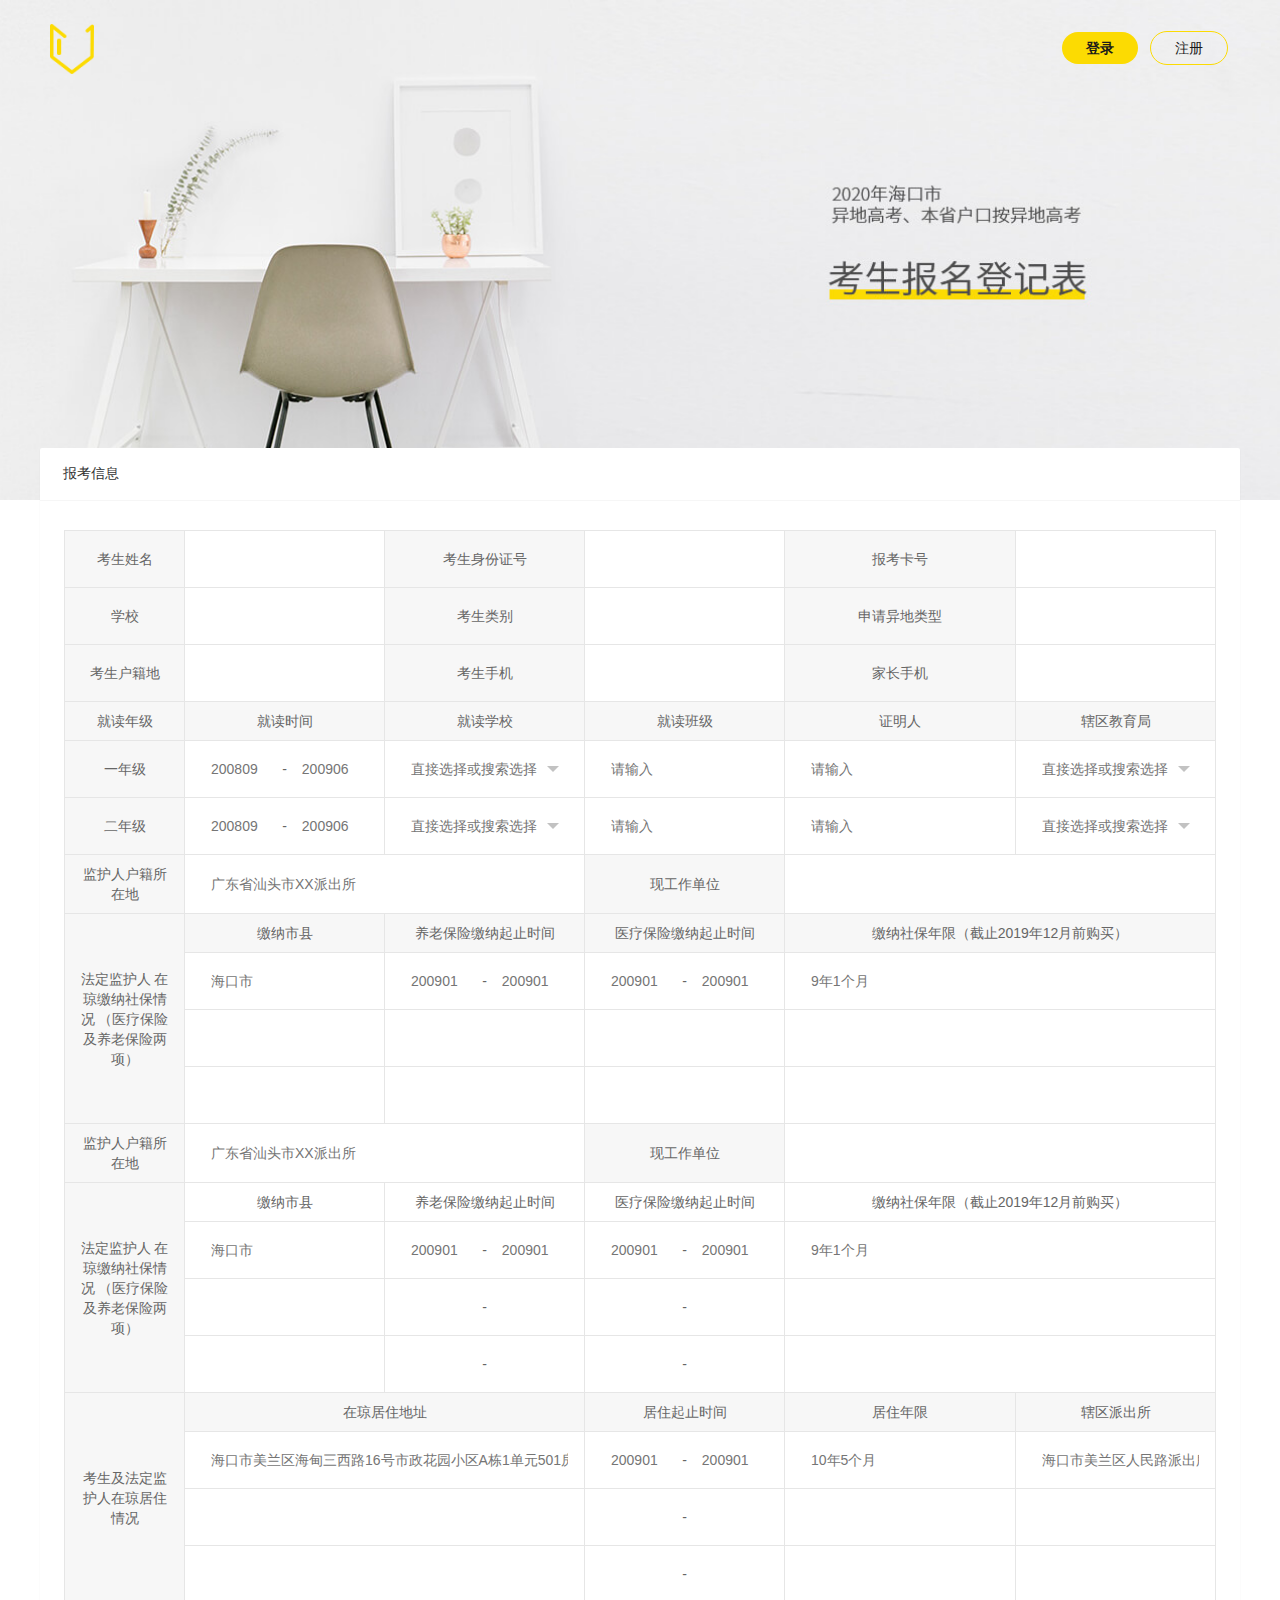
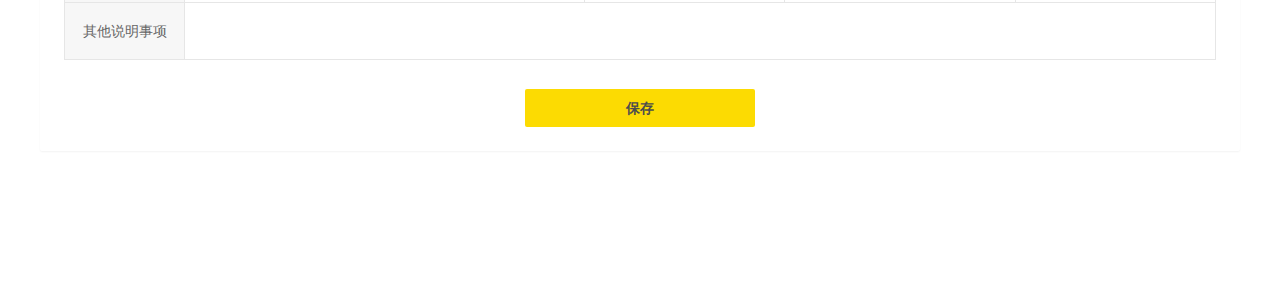
==== page/index.html @ 73740085 "'第一次提交'" ====
<!DOCTYPE html>
<html>
<head>
    <meta charset="utf-8">
    <meta content="width=device-width, initial-scale=1, maximum-scale=1" name="viewport">
    <title>海口报考</title>
    <link href="../css/layui.css" rel="stylesheet">
    <link href="../css/index.css" rel="stylesheet">
    <style>
        .layui-table-body, .layui-table-box, .layui-table-cell {
            overflow: visible;
        }
    </style>
</head>
<body>
<header>
    <div class="header-nav">
        <div class="img-contain">
            <img alt="" src="../images/logo.png">
        </div>
        <div class="sign">
            <div class="sign-in">
                <a href="#">登录</a>
            </div>
            <div class="sign-up">
                <a href="#">注册</a>
            </div>
        </div>
    </div>
</header>
<main>
    <div class="layui-card">
        <div class="layui-card-header">报考信息</div>
        <div class="layui-card-body">
            <form class="layui-form my" lay-filter="myform"> <!-- 提示：如果你不想用form，你可以换成div等任何一个普通元素 -->
                <!--<div class="layui-form-item">
                    <label class="layui-form-label">报考卡号</label>
                    <div class="layui-input-block">
                        <input autocomplete="off" class="layui-input" name="" placeholder="请输入" type="text">
                    </div>
                </div>
                <div class="layui-form-item">
                    <label class="layui-form-label">学校</label>
                    <div class="layui-input-block">
                        <input autocomplete="off" class="layui-input" name="" placeholder="请输入" type="text">
                    </div>
                </div>
                <div class="layui-form-item">
                    <label class="layui-form-label">考生类别</label>
                    <div class="layui-input-block">
                        <input autocomplete="off" class="layui-input" name="" placeholder="请输入" type="text">
                    </div>
                </div>
                <div class="layui-form-item">
                    <label class="layui-form-label">申请异地类型</label>
                    <div class="layui-input-block">
                        <input autocomplete="off" class="layui-input" name="" placeholder="请输入" type="text">
                    </div>
                </div>-->


                <table class="layui-table mytable">
                    <colgroup>
                        <col width="120">
                        <col width="200">
                        <col width="200">
                        <col width="200">
                        <col>
                        <col width="200">
                    </colgroup>

                    <tr>
                        <th>考生姓名</th>
                        <td><input class="layui-input layui-input-inline" type="text"></td>
                        <th>考生身份证号</th>
                        <td><input class="layui-input layui-input-inline" type="text"></td>
                        <th>报考卡号</th>
                        <td><input class="layui-input layui-input-inline" type="text"></td>
                    </tr>
                    <tr>
                        <th>学校</th>
                        <td><input class="layui-input layui-input-inline" type="text"></td>
                        <th>考生类别</th>
                        <td><input class="layui-input layui-input-inline" type="text"></td>
                        <th>申请异地类型</th>
                        <td><input class="layui-input layui-input-inline" type="text"></td>
                    </tr>
                    <tr>
                        <th>考生户籍地</th>
                        <td><input class="layui-input layui-input-inline" type="text"></td>
                        <th>考生手机</th>
                        <td><input class="layui-input layui-input-inline" type="text"></td>
                        <th>家长手机</th>
                        <td><input class="layui-input layui-input-inline" type="text"></td>
                    </tr>
                    <!--表-->
                    <tr class="table-header">
                        <th>就读年级</th>
                        <th>就读时间</th>
                        <th>就读学校</th>
                        <th>就读班级</th>
                        <th>证明人</th>
                        <th>辖区教育局</th>
                    </tr>
                    <tr>
                        <th>一年级</th>
                        <td>
                            <div class="datecontain">
                                <input class="layui-input layui-input-inline" lay-verify="" placeholder="200809" type="text">
                                <span>-</span>
                                <input class="layui-input layui-input-inline" lay-verify="" placeholder="200906" type="text">
                            </div>
                        </td>
                        <td>
                            <select lay-search="" lay-verify=" " name="modules">
                                <option selected="" value="">直接选择或搜索选择</option>
                                <option value="0">海口市滨海九小</option>
                                <option value="1">海口市龙华小学</option>
                                <option value="2">游戏</option>
                                <option value="3">音乐</option>
                                <option value="4">旅行</option>
                            </select>
                        </td>
                        <td>
                            <input autocomplete="" class="layui-input" lay-verify="0" name="" placeholder="请输入" type="text">
                        </td>
                        <td>
                            <input autocomplete="" class="layui-input" lay-verify=" " name="" placeholder="请输入" type="text">
                        </td>
                        <td>
                            <select lay-search="" lay-verify=" " name="modules">
                                <option selected="" value="">直接选择或搜索选择</option>
                                <option value="0">海南省教育厅</option>
                                <option value="1">海口市教育局</option>
                                <option value="2">美兰区教育局</option>
                                <option value="3">龙华区教育局</option>
                                <option value="4">琼山区教育局</option>
                                <option value="5">秀英区教育局</option>
                                <option value="6">其他</option>
                            </select>
                        </td>
                    </tr>
                    <tr>
                        <th>二年级</th>
                        <td>
                            <div class="datecontain">
                                <input class="layui-input layui-input-inline" lay-verify=" " placeholder="200809"
                                       type="text">
                                <span>-</span>
                                <input class="layui-input layui-input-inline" lay-verify=" " placeholder="200906"
                                       type="text">
                            </div>
                        </td>
                        <td>
                            <select lay-search="" lay-verify=" " name="modules">
                                <option selected="" value="">直接选择或搜索选择</option>
                                <option value="0">海口市滨海九小</option>
                                <option value="1">海口市龙华小学</option>
                                <option value="2">游戏</option>
                                <option value="3">音乐</option>
                                <option value="4">旅行</option>
                            </select>
                        </td>
                        <td>
                            <input autocomplete="" class="layui-input" lay-verify=" " name="" placeholder="请输入"
                                   type="text">
                        </td>
                        <td>
                            <input autocomplete="" class="layui-input" lay-verify=" " name="" placeholder="请输入"
                                   type="text">
                        </td>
                        <td>
                            <select lay-search="" lay-verify=" " name="modules">
                                <option selected="" value="">直接选择或搜索选择</option>
                                <option value="0">海南省教育厅</option>
                                <option value="1">海口市教育局</option>
                                <option value="2">美兰区教育局</option>
                                <option value="3">龙华区教育局</option>
                                <option value="4">琼山区教育局</option>
                                <option value="5">秀英区教育局</option>
                                <option value="6">其他</option>
                            </select>
                        </td>
                    </tr>
                    <!--法定监护人户籍所在地-->
                    <tr>
                        <th>监护人户籍所在地</th>
                        <td colspan="2"><input class="layui-input layui-input-inline" placeholder="广东省汕头市XX派出所"
                                               type="text"></td>
                        <th>现工作单位</th>
                        <td colspan="2"><input class="layui-input layui-input-inline" type="text"></td>
                    </tr>
                    <tr>
                        <th rowspan="4">法定监护人
                            在琼缴纳社保情况
                            （医疗保险及养老保险两项）
                        </th>
                        <th>缴纳市县</th>
                        <th colspan="1.5">养老保险缴纳起止时间</th>
                        <th colspan="1.5">医疗保险缴纳起止时间</th>
                        <th colspan="2">缴纳社保年限（截止2019年12月前购买）</th>
                    </tr>
                    <tr>
                        <td colspan=""><input class="layui-input layui-input-inline" placeholder="海口市" type="text"></td>
                        <td colspan="">
                            <div class="datecontain">
                                <input class="layui-input layui-input-inline" lay-verify="myDate" placeholder="200901"
                                       required type="text">
                                <span>-</span>
                                <input class="layui-input layui-input-inline" lay-verify="myDate" placeholder="200901"
                                       required type="text">
                            </div>
                        </td>
                        <td colspan="">
                            <div class="datecontain">
                                <input class="layui-input layui-input-inline" lay-verify="" placeholder="200901"
                                       type="text">
                                <span>-</span>
                                <input class="layui-input layui-input-inline" lay-verify="" placeholder="200901"
                                       type="text">
                            </div>
                        </td>
                        <td colspan="2"><input class="layui-input layui-input-inline" placeholder="9年1个月" type="text">
                        </td>
                    </tr>
                    <tr>
                        <td colspan=""><input class="layui-input layui-input-inline" type="text"></td>
                        <td colspan=""><input class="layui-input layui-input-inline" type="text"></td>
                        <td colspan=""><input class="layui-input layui-input-inline" type="text"></td>
                        <td colspan="2"><input class="layui-input layui-input-inline" type="text"></td>
                    </tr>
                    <tr>
                        <td colspan=""><input class="layui-input layui-input-inline" type="text"></td>
                        <td colspan=""><input class="layui-input layui-input-inline" type="text"></td>
                        <td colspan=""><input class="layui-input layui-input-inline" type="text"></td>
                        <td colspan="2"><input class="layui-input layui-input-inline" type="text"></td>
                    </tr>
                    <!--监护人户籍所在地-->
                    <tr>
                        <th>监护人户籍所在地</th>
                        <td colspan="2"><input class="layui-input layui-input-inline" placeholder="广东省汕头市XX派出所"
                                               type="text"></td>
                        <th>现工作单位</th>
                        <td colspan="2"><input class="layui-input layui-input-inline" type="text"></td>
                    </tr>
                    <tr>
                        <th rowspan="4">法定监护人
                            在琼缴纳社保情况
                            （医疗保险及养老保险两项）
                        </th>
                        <td>缴纳市县</td>
                        <td colspan="1.5">养老保险缴纳起止时间</td>
                        <td colspan="1.5">医疗保险缴纳起止时间</td>
                        <td colspan="2">缴纳社保年限（截止2019年12月前购买）</td>
                    </tr>
                    <tr>
                        <td colspan=""><input class="layui-input layui-input-inline" placeholder="海口市" type="text"></td>
                        <td colspan="">
                            <div class="datecontain">
                                <input class="layui-input layui-input-inline" lay-verify="myDate" placeholder="200901"
                                       required type="text">
                                <span>-</span>
                                <input class="layui-input layui-input-inline" lay-verify="myDate" placeholder="200901"
                                       required type="text">
                            </div>
                        </td>
                        <td colspan="">
                            <div class="datecontain">
                                <input class="layui-input layui-input-inline" lay-verify="myDate" placeholder="200901"
                                       required type="text">
                                <span>-</span>
                                <input class="layui-input layui-input-inline" lay-verify="myDate" placeholder="200901"
                                       required type="text">
                            </div>
                        </td>
                        <td colspan="2"><input class="layui-input layui-input-inline" placeholder="9年1个月" type="text">
                        </td>
                    </tr>
                    <tr>
                        <td colspan=""><input class="layui-input layui-input-inline" placeholder="" type="text"></td>
                        <td colspan="">
                            <div class="datecontain">
                                <input class="layui-input layui-input-inline" lay-verify="myDate" placeholder=""
                                       required type="text">
                                <span>-</span>
                                <input class="layui-input layui-input-inline" lay-verify="myDate" placeholder=""
                                       required type="text">
                            </div>
                        </td>
                        <td colspan="">
                            <div class="datecontain">
                                <input class="layui-input layui-input-inline" lay-verify="myDate" placeholder=""
                                       required type="text">
                                <span>-</span>
                                <input class="layui-input layui-input-inline" lay-verify="myDate" placeholder=""
                                       required type="text">
                            </div>
                        </td>
                        <td colspan="2"><input class="layui-input layui-input-inline" placeholder="" type="text">
                        </td>
                    </tr>
                    <tr>
                        <td colspan=""><input class="layui-input layui-input-inline" placeholder="" type="text"></td>
                        <td colspan="">
                            <div class="datecontain">
                                <input class="layui-input layui-input-inline" lay-verify="myDate" placeholder=""
                                       required type="text">
                                <span>-</span>
                                <input class="layui-input layui-input-inline" lay-verify="myDate" placeholder=""
                                       required type="text">
                            </div>
                        </td>
                        <td colspan="">
                            <div class="datecontain">
                                <input class="layui-input layui-input-inline" lay-verify="myDate" placeholder=""
                                       required type="text">
                                <span>-</span>
                                <input class="layui-input layui-input-inline" lay-verify="myDate" placeholder=""
                                       required type="text">
                            </div>
                        </td>
                        <td colspan="2"><input class="layui-input layui-input-inline" placeholder="" type="text">
                        </td>
                    </tr>
                    <!--考生及法定监护人在琼居住情况-->
                    <tr>
                        <th rowspan="4">考生及法定监护人在琼居住情况</th>
                        <th colspan="2">在琼居住地址</th>
                        <th colspan="1.5">居住起止时间</th>
                        <th colspan="1.5">居住年限</th>

                        <th colspan="">辖区派出所</th>
                    </tr>
                    <tr>
                        <td colspan="2"><input class="layui-input layui-input-inline"
                                               placeholder="海口市美兰区海甸三西路16号市政花园小区A栋1单元501房"
                                               type="text"></td>
                        <td colspan="">
                            <div class="datecontain">
                                <input class="layui-input layui-input-inline" lay-verify="myDate" placeholder="200901"
                                       required type="text">
                                <span>-</span>
                                <input class="layui-input layui-input-inline" lay-verify="myDate" placeholder="200901"
                                       required type="text">
                            </div>
                        </td>
                        <td><input class="layui-input layui-input-inline" placeholder="10年5个月" type="text"></td>
                        <td><input class="layui-input layui-input-inline" placeholder="海口市美兰区人民路
派出所" type="text"></td>
                    </tr>
                    <tr>
                        <td colspan="2"><input class="layui-input layui-input-inline"
                                               placeholder=""
                                               type="text"></td>
                        <td colspan="">
                            <div class="datecontain">
                                <input class="layui-input layui-input-inline" lay-verify="myDate" placeholder=""
                                       required type="text">
                                <span>-</span>
                                <input class="layui-input layui-input-inline" lay-verify="myDate" placeholder=""
                                       required type="text">
                            </div>
                        </td>
                        <td><input class="layui-input layui-input-inline" placeholder="" type="text"></td>

                        <td><input class="layui-input layui-input-inline" placeholder="" type="text"></td>
                    </tr>
                    <tr>
                        <td colspan="2"><input class="layui-input layui-input-inline"
                                               placeholder=""
                                               type="text"></td>
                        <td colspan="">
                            <div class="datecontain">
                                <input class="layui-input layui-input-inline" lay-verify="myDate" placeholder=""
                                       required type="text">
                                <span>-</span>
                                <input class="layui-input layui-input-inline" lay-verify="myDate" placeholder=""
                                       required type="text">
                            </div>
                        </td>
                        <td><input class="layui-input layui-input-inline" placeholder="" type="text"></td>

                        <td><input class="layui-input layui-input-inline" placeholder="" type="text"></td>
                    </tr>
                    <tr>
                        <th colspan="1">其他说明事项</th>
                        <td colspan="5"><input class="layui-input layui-input-inline" type="text"></td>
                    </tr>
                </table>
                <div class="submit">
                    <button class="layui-btn" lay-filter="*" lay-submit>保存</button>
                </div>
            </form>
        </div>
    </div>
</main>
<script src="../layui.all.js"></script>

<script>
    //JavaScript代码区域
    layui.use(['form', 'jquery', 'laydate', 'layedit', 'table'], function () {
        var element = layui.element;
        var form = layui.form;
        var table = layui.table;
        var laydate = layui.laydate;
        var layedit = layui.layedit;
        var layer = layui.layer;
        var editIndex = layedit.build('LAY_demo_editor');
        var $ = layui.$;

        form.verify({
            /*自定义日期验证*/
            myDate: function (value) {
                if (value.length > 6) {
                    return '请输入正确日期格式'
                } else if ("201912" - value < 0) {
                    return '填报的截止期限最远为2019年12月';
                }
            }

        });
//年月范围
        laydate.render({
            elem: '.laydate'
            , type: 'month'
            , range: true
        });

    });

</script>
<script>
</script>
</body>
</html>
---- css/layui.css ----
/** layui-v2.5.5 MIT License By https://www.layui.com */
.layui-inline, img {
    display: inline-block;
    vertical-align: middle
}

h1, h2, h3, h4, h5, h6 {
    font-weight: 400
}

.layui-edge, .layui-header, .layui-inline, .layui-main {
    position: relative
}

.layui-body, .layui-edge, .layui-elip {
    overflow: hidden
}

.layui-btn, .layui-edge, .layui-inline, img {
    vertical-align: middle
}

.layui-btn, .layui-disabled, .layui-icon, .layui-unselect {
    -moz-user-select: none;
    -webkit-user-select: none;
    -ms-user-select: none
}

.layui-elip, .layui-form-checkbox span, .layui-form-pane .layui-form-label {
    text-overflow: ellipsis;
    white-space: nowrap
}

.layui-breadcrumb, .layui-tree-btnGroup {
    visibility: hidden
}

blockquote, body, button, dd, div, dl, dt, form, h1, h2, h3, h4, h5, h6, input, li, ol, p, pre, td, textarea, th, ul {
    margin: 0;
    padding: 0;
    -webkit-tap-highlight-color: rgba(0, 0, 0, 0)
}

a:active, a:hover {
    outline: 0
}

img {
    border: none
}

li {
    list-style: none
}

table {
    border-collapse: collapse;
    border-spacing: 0
}

h4, h5, h6 {
    font-size: 100%
}

button, input, optgroup, option, select, textarea {
    font-family: inherit;
    font-size: inherit;
    font-style: inherit;
    font-weight: inherit;
    outline: 0
}

pre {
    white-space: pre-wrap;
    white-space: -moz-pre-wrap;
    white-space: -pre-wrap;
    white-space: -o-pre-wrap;
    word-wrap: break-word
}

body {
    line-height: 24px;
    font: 14px Helvetica Neue, Helvetica, PingFang SC, Tahoma, Arial, sans-serif
}

hr {
    height: 1px;
    margin: 10px 0;
    border: 0;
    clear: both
}

a {
    color: #333;
    text-decoration: none
}

a:hover {
    color: #777
}

a cite {
    font-style: normal;
    *cursor: pointer
}

.layui-border-box, .layui-border-box * {
    box-sizing: border-box
}

.layui-box, .layui-box * {
    box-sizing: content-box
}

.layui-clear {
    clear: both;
    *zoom: 1
}

.layui-clear:after {
    content: '\20';
    clear: both;
    *zoom: 1;
    display: block;
    height: 0
}

.layui-inline {
    *display: inline;
    *zoom: 1
}

.layui-edge {
    display: inline-block;
    width: 0;
    height: 0;
    border-width: 6px;
    border-style: dashed;
    border-color: transparent
}

.layui-edge-top {
    top: -4px;
    border-bottom-color: #999;
    border-bottom-style: solid
}

.layui-edge-right {
    border-left-color: #999;
    border-left-style: solid
}

.layui-edge-bottom {
    top: 2px;
    border-top-color: #999;
    border-top-style: solid
}

.layui-edge-left {
    border-right-color: #999;
    border-right-style: solid
}

.layui-disabled, .layui-disabled:hover {
    color: #d2d2d2 !important;
    cursor: not-allowed !important
}

.layui-circle {
    border-radius: 100%
}

.layui-show {
    display: block !important
}

.layui-hide {
    display: none !important
}

@font-face {
    font-family: layui-icon;
    src: url(../font/iconfont.eot?v=250);
    src: url(../font/iconfont.eot?v=250#iefix) format('embedded-opentype'), url(../font/iconfont.woff2?v=250) format('woff2'), url(../font/iconfont.woff?v=250) format('woff'), url(../font/iconfont.ttf?v=250) format('truetype'), url(../font/iconfont.svg?v=250#layui-icon) format('svg')
}

.layui-icon {
    font-family: layui-icon !important;
    font-size: 16px;
    font-style: normal;
    -webkit-font-smoothing: antialiased;
    -moz-osx-font-smoothing: grayscale
}

.layui-icon-reply-fill:before {
    content: "\e611"
}

.layui-icon-set-fill:before {
    content: "\e614"
}

.layui-icon-menu-fill:before {
    content: "\e60f"
}

.layui-icon-search:before {
    content: "\e615"
}

.layui-icon-share:before {
    content: "\e641"
}

.layui-icon-set-sm:before {
    content: "\e620"
}

.layui-icon-engine:before {
    content: "\e628"
}

.layui-icon-close:before {
    content: "\1006"
}

.layui-icon-close-fill:before {
    content: "\1007"
}

.layui-icon-chart-screen:before {
    content: "\e629"
}

.layui-icon-star:before {
    content: "\e600"
}

.layui-icon-circle-dot:before {
    content: "\e617"
}

.layui-icon-chat:before {
    content: "\e606"
}

.layui-icon-release:before {
    content: "\e609"
}

.layui-icon-list:before {
    content: "\e60a"
}

.layui-icon-chart:before {
    content: "\e62c"
}

.layui-icon-ok-circle:before {
    content: "\1005"
}

.layui-icon-layim-theme:before {
    content: "\e61b"
}

.layui-icon-table:before {
    content: "\e62d"
}

.layui-icon-right:before {
    content: "\e602"
}

.layui-icon-left:before {
    content: "\e603"
}

.layui-icon-cart-simple:before {
    content: "\e698"
}

.layui-icon-face-cry:before {
    content: "\e69c"
}

.layui-icon-face-smile:before {
    content: "\e6af"
}

.layui-icon-survey:before {
    content: "\e6b2"
}

.layui-icon-tree:before {
    content: "\e62e"
}

.layui-icon-upload-circle:before {
    content: "\e62f"
}

.layui-icon-add-circle:before {
    content: "\e61f"
}

.layui-icon-download-circle:before {
    content: "\e601"
}

.layui-icon-templeate-1:before {
    content: "\e630"
}

.layui-icon-util:before {
    content: "\e631"
}

.layui-icon-face-surprised:before {
    content: "\e664"
}

.layui-icon-edit:before {
    content: "\e642"
}

.layui-icon-speaker:before {
    content: "\e645"
}

.layui-icon-down:before {
    content: "\e61a"
}

.layui-icon-file:before {
    content: "\e621"
}

.layui-icon-layouts:before {
    content: "\e632"
}

.layui-icon-rate-half:before {
    content: "\e6c9"
}

.layui-icon-add-circle-fine:before {
    content: "\e608"
}

.layui-icon-prev-circle:before {
    content: "\e633"
}

.layui-icon-read:before {
    content: "\e705"
}

.layui-icon-404:before {
    content: "\e61c"
}

.layui-icon-carousel:before {
    content: "\e634"
}

.layui-icon-help:before {
    content: "\e607"
}

.layui-icon-code-circle:before {
    content: "\e635"
}

.layui-icon-water:before {
    content: "\e636"
}

.layui-icon-username:before {
    content: "\e66f"
}

.layui-icon-find-fill:before {
    content: "\e670"
}

.layui-icon-about:before {
    content: "\e60b"
}

.layui-icon-location:before {
    content: "\e715"
}

.layui-icon-up:before {
    content: "\e619"
}

.layui-icon-pause:before {
    content: "\e651"
}

.layui-icon-date:before {
    content: "\e637"
}

.layui-icon-layim-uploadfile:before {
    content: "\e61d"
}

.layui-icon-delete:before {
    content: "\e640"
}

.layui-icon-play:before {
    content: "\e652"
}

.layui-icon-top:before {
    content: "\e604"
}

.layui-icon-friends:before {
    content: "\e612"
}

.layui-icon-refresh-3:before {
    content: "\e9aa"
}

.layui-icon-ok:before {
    content: "\e605"
}

.layui-icon-layer:before {
    content: "\e638"
}

.layui-icon-face-smile-fine:before {
    content: "\e60c"
}

.layui-icon-dollar:before {
    content: "\e659"
}

.layui-icon-group:before {
    content: "\e613"
}

.layui-icon-layim-download:before {
    content: "\e61e"
}

.layui-icon-picture-fine:before {
    content: "\e60d"
}

.layui-icon-link:before {
    content: "\e64c"
}

.layui-icon-diamond:before {
    content: "\e735"
}

.layui-icon-log:before {
    content: "\e60e"
}

.layui-icon-rate-solid:before {
    content: "\e67a"
}

.layui-icon-fonts-del:before {
    content: "\e64f"
}

.layui-icon-unlink:before {
    content: "\e64d"
}

.layui-icon-fonts-clear:before {
    content: "\e639"
}

.layui-icon-triangle-r:before {
    content: "\e623"
}

.layui-icon-circle:before {
    content: "\e63f"
}

.layui-icon-radio:before {
    content: "\e643"
}

.layui-icon-align-center:before {
    content: "\e647"
}

.layui-icon-align-right:before {
    content: "\e648"
}

.layui-icon-align-left:before {
    content: "\e649"
}

.layui-icon-loading-1:before {
    content: "\e63e"
}

.layui-icon-return:before {
    content: "\e65c"
}

.layui-icon-fonts-strong:before {
    content: "\e62b"
}

.layui-icon-upload:before {
    content: "\e67c"
}

.layui-icon-dialogue:before {
    content: "\e63a"
}

.layui-icon-video:before {
    content: "\e6ed"
}

.layui-icon-headset:before {
    content: "\e6fc"
}

.layui-icon-cellphone-fine:before {
    content: "\e63b"
}

.layui-icon-add-1:before {
    content: "\e654"
}

.layui-icon-face-smile-b:before {
    content: "\e650"
}

.layui-icon-fonts-html:before {
    content: "\e64b"
}

.layui-icon-form:before {
    content: "\e63c"
}

.layui-icon-cart:before {
    content: "\e657"
}

.layui-icon-camera-fill:before {
    content: "\e65d"
}

.layui-icon-tabs:before {
    content: "\e62a"
}

.layui-icon-fonts-code:before {
    content: "\e64e"
}

.layui-icon-fire:before {
    content: "\e756"
}

.layui-icon-set:before {
    content: "\e716"
}

.layui-icon-fonts-u:before {
    content: "\e646"
}

.layui-icon-triangle-d:before {
    content: "\e625"
}

.layui-icon-tips:before {
    content: "\e702"
}

.layui-icon-picture:before {
    content: "\e64a"
}

.layui-icon-more-vertical:before {
    content: "\e671"
}

.layui-icon-flag:before {
    content: "\e66c"
}

.layui-icon-loading:before {
    content: "\e63d"
}

.layui-icon-fonts-i:before {
    content: "\e644"
}

.layui-icon-refresh-1:before {
    content: "\e666"
}

.layui-icon-rmb:before {
    content: "\e65e"
}

.layui-icon-home:before {
    content: "\e68e"
}

.layui-icon-user:before {
    content: "\e770"
}

.layui-icon-notice:before {
    content: "\e667"
}

.layui-icon-login-weibo:before {
    content: "\e675"
}

.layui-icon-voice:before {
    content: "\e688"
}

.layui-icon-upload-drag:before {
    content: "\e681"
}

.layui-icon-login-qq:before {
    content: "\e676"
}

.layui-icon-snowflake:before {
    content: "\e6b1"
}

.layui-icon-file-b:before {
    content: "\e655"
}

.layui-icon-template:before {
    content: "\e663"
}

.layui-icon-auz:before {
    content: "\e672"
}

.layui-icon-console:before {
    content: "\e665"
}

.layui-icon-app:before {
    content: "\e653"
}

.layui-icon-prev:before {
    content: "\e65a"
}

.layui-icon-website:before {
    content: "\e7ae"
}

.layui-icon-next:before {
    content: "\e65b"
}

.layui-icon-component:before {
    content: "\e857"
}

.layui-icon-more:before {
    content: "\e65f"
}

.layui-icon-login-wechat:before {
    content: "\e677"
}

.layui-icon-shrink-right:before {
    content: "\e668"
}

.layui-icon-spread-left:before {
    content: "\e66b"
}

.layui-icon-camera:before {
    content: "\e660"
}

.layui-icon-note:before {
    content: "\e66e"
}

.layui-icon-refresh:before {
    content: "\e669"
}

.layui-icon-female:before {
    content: "\e661"
}

.layui-icon-male:before {
    content: "\e662"
}

.layui-icon-password:before {
    content: "\e673"
}

.layui-icon-senior:before {
    content: "\e674"
}

.layui-icon-theme:before {
    content: "\e66a"
}

.layui-icon-tread:before {
    content: "\e6c5"
}

.layui-icon-praise:before {
    content: "\e6c6"
}

.layui-icon-star-fill:before {
    content: "\e658"
}

.layui-icon-rate:before {
    content: "\e67b"
}

.layui-icon-template-1:before {
    content: "\e656"
}

.layui-icon-vercode:before {
    content: "\e679"
}

.layui-icon-cellphone:before {
    content: "\e678"
}

.layui-icon-screen-full:before {
    content: "\e622"
}

.layui-icon-screen-restore:before {
    content: "\e758"
}

.layui-icon-cols:before {
    content: "\e610"
}

.layui-icon-export:before {
    content: "\e67d"
}

.layui-icon-print:before {
    content: "\e66d"
}

.layui-icon-slider:before {
    content: "\e714"
}

.layui-icon-addition:before {
    content: "\e624"
}

.layui-icon-subtraction:before {
    content: "\e67e"
}

.layui-icon-service:before {
    content: "\e626"
}

.layui-icon-transfer:before {
    content: "\e691"
}

.layui-main {
    width: 1140px;
    margin: 0 auto
}

.layui-header {
    z-index: 1000;
    height: 60px
}

.layui-header a:hover {
    transition: all .5s;
    -webkit-transition: all .5s
}

.layui-side {
    position: fixed;
    left: 0;
    top: 0;
    bottom: 0;
    z-index: 999;
    width: 200px;
    overflow-x: hidden
}

.layui-side-scroll {
    position: relative;
    width: 220px;
    height: 100%;
    overflow-x: hidden
}

.layui-body {
    position: absolute;
    left: 200px;
    right: 0;
    top: 0;
    bottom: 0;
    z-index: 998;
    width: auto;
    overflow-y: auto;
    box-sizing: border-box
}

.layui-layout-body {
    overflow: hidden
}

.layui-layout-admin .layui-header {
    background-color: #23262E
}

.layui-layout-admin .layui-side {
    top: 60px;
    width: 200px;
    overflow-x: hidden
}

.layui-layout-admin .layui-body {
    position: fixed;
    top: 60px;
    bottom: 44px
}

.layui-layout-admin .layui-main {
    width: auto;
    margin: 0 15px
}

.layui-layout-admin .layui-footer {
    position: fixed;
    left: 200px;
    right: 0;
    bottom: 0;
    height: 44px;
    line-height: 44px;
    padding: 0 15px;
    background-color: #eee
}

.layui-layout-admin .layui-logo {
    position: absolute;
    left: 0;
    top: 0;
    width: 200px;
    height: 100%;
    line-height: 60px;
    text-align: center;
    color: #009688;
    font-size: 16px
}

.layui-layout-admin .layui-header .layui-nav {
    background: 0 0
}

.layui-layout-left {
    position: absolute !important;
    left: 200px;
    top: 0
}

.layui-layout-right {
    position: absolute !important;
    right: 0;
    top: 0
}

.layui-container {
    position: relative;
    margin: 0 auto;
    padding: 0 15px;
    box-sizing: border-box
}

.layui-fluid {
    position: relative;
    margin: 0 auto;
    padding: 0 15px
}

.layui-row:after, .layui-row:before {
    content: '';
    display: block;
    clear: both
}

.layui-col-lg1, .layui-col-lg10, .layui-col-lg11, .layui-col-lg12, .layui-col-lg2, .layui-col-lg3, .layui-col-lg4, .layui-col-lg5, .layui-col-lg6, .layui-col-lg7, .layui-col-lg8, .layui-col-lg9, .layui-col-md1, .layui-col-md10, .layui-col-md11, .layui-col-md12, .layui-col-md2, .layui-col-md3, .layui-col-md4, .layui-col-md5, .layui-col-md6, .layui-col-md7, .layui-col-md8, .layui-col-md9, .layui-col-sm1, .layui-col-sm10, .layui-col-sm11, .layui-col-sm12, .layui-col-sm2, .layui-col-sm3, .layui-col-sm4, .layui-col-sm5, .layui-col-sm6, .layui-col-sm7, .layui-col-sm8, .layui-col-sm9, .layui-col-xs1, .layui-col-xs10, .layui-col-xs11, .layui-col-xs12, .layui-col-xs2, .layui-col-xs3, .layui-col-xs4, .layui-col-xs5, .layui-col-xs6, .layui-col-xs7, .layui-col-xs8, .layui-col-xs9 {
    position: relative;
    display: block;
    box-sizing: border-box
}

.layui-col-xs1, .layui-col-xs10, .layui-col-xs11, .layui-col-xs12, .layui-col-xs2, .layui-col-xs3, .layui-col-xs4, .layui-col-xs5, .layui-col-xs6, .layui-col-xs7, .layui-col-xs8, .layui-col-xs9 {
    float: left
}

.layui-col-xs1 {
    width: 8.33333333%
}

.layui-col-xs2 {
    width: 16.66666667%
}

.layui-col-xs3 {
    width: 25%
}

.layui-col-xs4 {
    width: 33.33333333%
}

.layui-col-xs5 {
    width: 41.66666667%
}

.layui-col-xs6 {
    width: 50%
}

.layui-col-xs7 {
    width: 58.33333333%
}

.layui-col-xs8 {
    width: 66.66666667%
}

.layui-col-xs9 {
    width: 75%
}

.layui-col-xs10 {
    width: 83.33333333%
}

.layui-col-xs11 {
    width: 91.66666667%
}

.layui-col-xs12 {
    width: 100%
}

.layui-col-xs-offset1 {
    margin-left: 8.33333333%
}

.layui-col-xs-offset2 {
    margin-left: 16.66666667%
}

.layui-col-xs-offset3 {
    margin-left: 25%
}

.layui-col-xs-offset4 {
    margin-left: 33.33333333%
}

.layui-col-xs-offset5 {
    margin-left: 41.66666667%
}

.layui-col-xs-offset6 {
    margin-left: 50%
}

.layui-col-xs-offset7 {
    margin-left: 58.33333333%
}

.layui-col-xs-offset8 {
    margin-left: 66.66666667%
}

.layui-col-xs-offset9 {
    margin-left: 75%
}

.layui-col-xs-offset10 {
    margin-left: 83.33333333%
}

.layui-col-xs-offset11 {
    margin-left: 91.66666667%
}

.layui-col-xs-offset12 {
    margin-left: 100%
}

@media screen and (max-width: 768px) {
    .layui-hide-xs {
        display: none !important
    }

    .layui-show-xs-block {
        display: block !important
    }

    .layui-show-xs-inline {
        display: inline !important
    }

    .layui-show-xs-inline-block {
        display: inline-block !important
    }
}

@media screen and (min-width: 768px) {
    .layui-container {
        width: 750px
    }

    .layui-hide-sm {
        display: none !important
    }

    .layui-show-sm-block {
        display: block !important
    }

    .layui-show-sm-inline {
        display: inline !important
    }

    .layui-show-sm-inline-block {
        display: inline-block !important
    }

    .layui-col-sm1, .layui-col-sm10, .layui-col-sm11, .layui-col-sm12, .layui-col-sm2, .layui-col-sm3, .layui-col-sm4, .layui-col-sm5, .layui-col-sm6, .layui-col-sm7, .layui-col-sm8, .layui-col-sm9 {
        float: left
    }

    .layui-col-sm1 {
        width: 8.33333333%
    }

    .layui-col-sm2 {
        width: 16.66666667%
    }

    .layui-col-sm3 {
        width: 25%
    }

    .layui-col-sm4 {
        width: 33.33333333%
    }

    .layui-col-sm5 {
        width: 41.66666667%
    }

    .layui-col-sm6 {
        width: 50%
    }

    .layui-col-sm7 {
        width: 58.33333333%
    }

    .layui-col-sm8 {
        width: 66.66666667%
    }

    .layui-col-sm9 {
        width: 75%
    }

    .layui-col-sm10 {
        width: 83.33333333%
    }

    .layui-col-sm11 {
        width: 91.66666667%
    }

    .layui-col-sm12 {
        width: 100%
    }

    .layui-col-sm-offset1 {
        margin-left: 8.33333333%
    }

    .layui-col-sm-offset2 {
        margin-left: 16.66666667%
    }

    .layui-col-sm-offset3 {
        margin-left: 25%
    }

    .layui-col-sm-offset4 {
        margin-left: 33.33333333%
    }

    .layui-col-sm-offset5 {
        margin-left: 41.66666667%
    }

    .layui-col-sm-offset6 {
        margin-left: 50%
    }

    .layui-col-sm-offset7 {
        margin-left: 58.33333333%
    }

    .layui-col-sm-offset8 {
        margin-left: 66.66666667%
    }

    .layui-col-sm-offset9 {
        margin-left: 75%
    }

    .layui-col-sm-offset10 {
        margin-left: 83.33333333%
    }

    .layui-col-sm-offset11 {
        margin-left: 91.66666667%
    }

    .layui-col-sm-offset12 {
        margin-left: 100%
    }
}

@media screen and (min-width: 992px) {
    .layui-container {
        width: 970px
    }

    .layui-hide-md {
        display: none !important
    }

    .layui-show-md-block {
        display: block !important
    }

    .layui-show-md-inline {
        display: inline !important
    }

    .layui-show-md-inline-block {
        display: inline-block !important
    }

    .layui-col-md1, .layui-col-md10, .layui-col-md11, .layui-col-md12, .layui-col-md2, .layui-col-md3, .layui-col-md4, .layui-col-md5, .layui-col-md6, .layui-col-md7, .layui-col-md8, .layui-col-md9 {
        float: left
    }

    .layui-col-md1 {
        width: 8.33333333%
    }

    .layui-col-md2 {
        width: 16.66666667%
    }

    .layui-col-md3 {
        width: 25%
    }

    .layui-col-md4 {
        width: 33.33333333%
    }

    .layui-col-md5 {
        width: 41.66666667%
    }

    .layui-col-md6 {
        width: 50%
    }

    .layui-col-md7 {
        width: 58.33333333%
    }

    .layui-col-md8 {
        width: 66.66666667%
    }

    .layui-col-md9 {
        width: 75%
    }

    .layui-col-md10 {
        width: 83.33333333%
    }

    .layui-col-md11 {
        width: 91.66666667%
    }

    .layui-col-md12 {
        width: 100%
    }

    .layui-col-md-offset1 {
        margin-left: 8.33333333%
    }

    .layui-col-md-offset2 {
        margin-left: 16.66666667%
    }

    .layui-col-md-offset3 {
        margin-left: 25%
    }

    .layui-col-md-offset4 {
        margin-left: 33.33333333%
    }

    .layui-col-md-offset5 {
        margin-left: 41.66666667%
    }

    .layui-col-md-offset6 {
        margin-left: 50%
    }

    .layui-col-md-offset7 {
        margin-left: 58.33333333%
    }

    .layui-col-md-offset8 {
        margin-left: 66.66666667%
    }

    .layui-col-md-offset9 {
        margin-left: 75%
    }

    .layui-col-md-offset10 {
        margin-left: 83.33333333%
    }

    .layui-col-md-offset11 {
        margin-left: 91.66666667%
    }

    .layui-col-md-offset12 {
        margin-left: 100%
    }
}

@media screen and (min-width: 1200px) {
    .layui-container {
        width: 1170px
    }

    .layui-hide-lg {
        display: none !important
    }

    .layui-show-lg-block {
        display: block !important
    }

    .layui-show-lg-inline {
        display: inline !important
    }

    .layui-show-lg-inline-block {
        display: inline-block !important
    }

    .layui-col-lg1, .layui-col-lg10, .layui-col-lg11, .layui-col-lg12, .layui-col-lg2, .layui-col-lg3, .layui-col-lg4, .layui-col-lg5, .layui-col-lg6, .layui-col-lg7, .layui-col-lg8, .layui-col-lg9 {
        float: left
    }

    .layui-col-lg1 {
        width: 8.33333333%
    }

    .layui-col-lg2 {
        width: 16.66666667%
    }

    .layui-col-lg3 {
        width: 25%
    }

    .layui-col-lg4 {
        width: 33.33333333%
    }

    .layui-col-lg5 {
        width: 41.66666667%
    }

    .layui-col-lg6 {
        width: 50%
    }

    .layui-col-lg7 {
        width: 58.33333333%
    }

    .layui-col-lg8 {
        width: 66.66666667%
    }

    .layui-col-lg9 {
        width: 75%
    }

    .layui-col-lg10 {
        width: 83.33333333%
    }

    .layui-col-lg11 {
        width: 91.66666667%
    }

    .layui-col-lg12 {
        width: 100%
    }

    .layui-col-lg-offset1 {
        margin-left: 8.33333333%
    }

    .layui-col-lg-offset2 {
        margin-left: 16.66666667%
    }

    .layui-col-lg-offset3 {
        margin-left: 25%
    }

    .layui-col-lg-offset4 {
        margin-left: 33.33333333%
    }

    .layui-col-lg-offset5 {
        margin-left: 41.66666667%
    }

    .layui-col-lg-offset6 {
        margin-left: 50%
    }

    .layui-col-lg-offset7 {
        margin-left: 58.33333333%
    }

    .layui-col-lg-offset8 {
        margin-left: 66.66666667%
    }

    .layui-col-lg-offset9 {
        margin-left: 75%
    }

    .layui-col-lg-offset10 {
        margin-left: 83.33333333%
    }

    .layui-col-lg-offset11 {
        margin-left: 91.66666667%
    }

    .layui-col-lg-offset12 {
        margin-left: 100%
    }
}

.layui-col-space1 {
    margin: -.5px
}

.layui-col-space1 > * {
    padding: .5px
}

.layui-col-space3 {
    margin: -1.5px
}

.layui-col-space3 > * {
    padding: 1.5px
}

.layui-col-space5 {
    margin: -2.5px
}

.layui-col-space5 > * {
    padding: 2.5px
}

.layui-col-space8 {
    margin: -3.5px
}

.layui-col-space8 > * {
    padding: 3.5px
}

.layui-col-space10 {
    margin: -5px
}

.layui-col-space10 > * {
    padding: 5px
}

.layui-col-space12 {
    margin: -6px
}

.layui-col-space12 > * {
    padding: 6px
}

.layui-col-space15 {
    margin: -7.5px
}

.layui-col-space15 > * {
    padding: 7.5px
}

.layui-col-space18 {
    margin: -9px
}

.layui-col-space18 > * {
    padding: 9px
}

.layui-col-space20 {
    margin: -10px
}

.layui-col-space20 > * {
    padding: 10px
}

.layui-col-space22 {
    margin: -11px
}

.layui-col-space22 > * {
    padding: 11px
}

.layui-col-space25 {
    margin: -12.5px
}

.layui-col-space25 > * {
    padding: 12.5px
}

.layui-col-space30 {
    margin: -15px
}

.layui-col-space30 > * {
    padding: 15px
}

.layui-btn, .layui-input, .layui-select, .layui-textarea, .layui-upload-button {
    outline: 0;
    -webkit-appearance: none;
    transition: all .3s;
    -webkit-transition: all .3s;
    box-sizing: border-box
}

.layui-elem-quote {
    margin-bottom: 10px;
    padding: 15px;
    line-height: 22px;
    border-left: 5px solid #009688;
    border-radius: 0 2px 2px 0;
    background-color: #f2f2f2
}

.layui-quote-nm {
    border-style: solid;
    border-width: 1px 1px 1px 5px;
    background: 0 0
}

.layui-elem-field {
    margin-bottom: 10px;
    padding: 0;
    border-width: 1px;
    border-style: solid
}

.layui-elem-field legend {
    margin-left: 20px;
    padding: 0 10px;
    font-size: 20px;
    font-weight: 300
}

.layui-field-title {
    margin: 10px 0 20px;
    border-width: 1px 0 0
}

.layui-field-box {
    padding: 10px 15px
}

.layui-field-title .layui-field-box {
    padding: 10px 0
}

.layui-progress {
    position: relative;
    height: 6px;
    border-radius: 20px;
    background-color: #e2e2e2
}

.layui-progress-bar {
    position: absolute;
    left: 0;
    top: 0;
    width: 0;
    max-width: 100%;
    height: 6px;
    border-radius: 20px;
    text-align: right;
    background-color: #5FB878;
    transition: all .3s;
    -webkit-transition: all .3s
}

.layui-progress-big, .layui-progress-big .layui-progress-bar {
    height: 18px;
    line-height: 18px
}

.layui-progress-text {
    position: relative;
    top: -20px;
    line-height: 18px;
    font-size: 12px;
    color: #666
}

.layui-progress-big .layui-progress-text {
    position: static;
    padding: 0 10px;
    color: #fff
}

.layui-collapse {
    border-width: 1px;
    border-style: solid;
    border-radius: 2px
}

.layui-colla-content, .layui-colla-item {
    border-top-width: 1px;
    border-top-style: solid
}

.layui-colla-item:first-child {
    border-top: none
}

.layui-colla-title {
    position: relative;
    height: 42px;
    line-height: 42px;
    padding: 0 15px 0 35px;
    color: #333;
    background-color: #f2f2f2;
    cursor: pointer;
    font-size: 14px;
    overflow: hidden
}

.layui-colla-content {
    display: none;
    padding: 10px 15px;
    line-height: 22px;
    color: #666
}

.layui-colla-icon {
    position: absolute;
    left: 15px;
    top: 0;
    font-size: 14px
}

.layui-card {
    margin-bottom: 15px;
    border-radius: 2px;
    background-color: #fff;
    box-shadow: 0 1px 2px 0 rgba(0, 0, 0, .05)
}

.layui-card:last-child {
    margin-bottom: 0
}

.layui-card-header {
    position: relative;
    height: 42px;
    line-height: 42px;
    padding: 0 15px;
    border-bottom: 1px solid #f6f6f6;
    color: #333;
    border-radius: 2px 2px 0 0;
    font-size: 14px
}

.layui-bg-black, .layui-bg-blue, .layui-bg-cyan, .layui-bg-green, .layui-bg-orange, .layui-bg-red {
    color: #fff !important
}

.layui-card-body {
    position: relative;
    padding: 10px 15px;
    line-height: 24px
}

.layui-card-body[pad15] {
    padding: 15px
}

.layui-card-body[pad20] {
    padding: 20px
}

.layui-card-body .layui-table {
    margin: 5px 0
}

.layui-card .layui-tab {
    margin: 0
}

.layui-panel-window {
    position: relative;
    padding: 15px;
    border-radius: 0;
    border-top: 5px solid #E6E6E6;
    background-color: #fff
}

.layui-auxiliar-moving {
    position: fixed;
    left: 0;
    right: 0;
    top: 0;
    bottom: 0;
    width: 100%;
    height: 100%;
    background: 0 0;
    z-index: 9999999999
}

.layui-form-label, .layui-form-mid, .layui-form-select, .layui-input-block, .layui-input-inline, .layui-textarea {
    position: relative
}

.layui-bg-red {
    background-color: #FF5722 !important
}

.layui-bg-orange {
    background-color: #FFB800 !important
}

.layui-bg-green {
    background-color: #009688 !important
}

.layui-bg-cyan {
    background-color: #2F4056 !important
}

.layui-bg-blue {
    background-color: #1E9FFF !important
}

.layui-bg-black {
    background-color: #393D49 !important
}

.layui-bg-gray {
    background-color: #eee !important;
    color: #666 !important
}

.layui-badge-rim, .layui-colla-content, .layui-colla-item, .layui-collapse, .layui-elem-field, .layui-form-pane .layui-form-item[pane], .layui-form-pane .layui-form-label, .layui-input, .layui-layedit, .layui-layedit-tool, .layui-quote-nm, .layui-select, .layui-tab-bar, .layui-tab-card, .layui-tab-title, .layui-tab-title .layui-this:after, .layui-textarea {
    border-color: #e6e6e6
}

.layui-timeline-item:before, hr {
    background-color: #e6e6e6
}

.layui-text {
    line-height: 22px;
    font-size: 14px;
    color: #666
}

.layui-text h1, .layui-text h2, .layui-text h3 {
    font-weight: 500;
    color: #333
}

.layui-text h1 {
    font-size: 30px
}

.layui-text h2 {
    font-size: 24px
}

.layui-text h3 {
    font-size: 18px
}

.layui-text a:not(.layui-btn) {
    color: #01AAED
}

.layui-text a:not(.layui-btn):hover {
    text-decoration: underline
}

.layui-text ul {
    padding: 5px 0 5px 15px
}

.layui-text ul li {
    margin-top: 5px;
    list-style-type: disc
}

.layui-text em, .layui-word-aux {
    color: #999 !important;
    padding: 0 5px !important
}

.layui-btn {
    display: inline-block;
    height: 38px;
    line-height: 38px;
    padding: 0 18px;
    background-color: #009688;
    color: #fff;
    white-space: nowrap;
    text-align: center;
    font-size: 14px;
    border: none;
    border-radius: 2px;
    cursor: pointer
}

.layui-btn:hover {
    opacity: .8;
    filter: alpha(opacity=80);
    color: #fff
}

.layui-btn:active {
    opacity: 1;
    filter: alpha(opacity=100)
}

.layui-btn + .layui-btn {
    margin-left: 10px
}

.layui-btn-container {
    font-size: 0
}

.layui-btn-container .layui-btn {
    margin-right: 10px;
    margin-bottom: 10px
}

.layui-btn-container .layui-btn + .layui-btn {
    margin-left: 0
}

.layui-table .layui-btn-container .layui-btn {
    margin-bottom: 9px
}

.layui-btn-radius {
    border-radius: 100px
}

.layui-btn .layui-icon {
    margin-right: 3px;
    font-size: 18px;
    vertical-align: bottom;
    vertical-align: middle \9
}

.layui-btn-primary {
    border: 1px solid #C9C9C9;
    background-color: #fff;
    color: #555
}

.layui-btn-primary:hover {
    border-color: #009688;
    color: #333
}

.layui-btn-normal {
    background-color: #1E9FFF
}

.layui-btn-warm {
    background-color: #FFB800
}

.layui-btn-danger {
    background-color: #FF5722
}

.layui-btn-checked {
    background-color: #5FB878
}

.layui-btn-disabled, .layui-btn-disabled:active, .layui-btn-disabled:hover {
    border: 1px solid #e6e6e6;
    background-color: #FBFBFB;
    color: #C9C9C9;
    cursor: not-allowed;
    opacity: 1
}

.layui-btn-lg {
    height: 44px;
    line-height: 44px;
    padding: 0 25px;
    font-size: 16px
}

.layui-btn-sm {
    height: 30px;
    line-height: 30px;
    padding: 0 10px;
    font-size: 12px
}

.layui-btn-sm i {
    font-size: 16px !important
}

.layui-btn-xs {
    height: 22px;
    line-height: 22px;
    padding: 0 5px;
    font-size: 12px
}

.layui-btn-xs i {
    font-size: 14px !important
}

.layui-btn-group {
    display: inline-block;
    vertical-align: middle;
    font-size: 0
}

.layui-btn-group .layui-btn {
    margin-left: 0 !important;
    margin-right: 0 !important;
    border-left: 1px solid rgba(255, 255, 255, .5);
    border-radius: 0
}

.layui-btn-group .layui-btn-primary {
    border-left: none
}

.layui-btn-group .layui-btn-primary:hover {
    border-color: #C9C9C9;
    color: #009688
}

.layui-btn-group .layui-btn:first-child {
    border-left: none;
    border-radius: 2px 0 0 2px
}

.layui-btn-group .layui-btn-primary:first-child {
    border-left: 1px solid #c9c9c9
}

.layui-btn-group .layui-btn:last-child {
    border-radius: 0 2px 2px 0
}

.layui-btn-group .layui-btn + .layui-btn {
    margin-left: 0
}

.layui-btn-group + .layui-btn-group {
    margin-left: 10px
}

.layui-btn-fluid {
    width: 100%
}

.layui-input, .layui-select, .layui-textarea {
    height: 38px;
    line-height: 1.3;
    line-height: 38px \9;
    border-width: 1px;
    border-style: solid;
    background-color: #fff;
    border-radius: 2px
}

.layui-input::-webkit-input-placeholder, .layui-select::-webkit-input-placeholder, .layui-textarea::-webkit-input-placeholder {
    line-height: 1.3
}

.layui-input, .layui-textarea {
    display: block;
    width: 100%;
    padding-left: 10px
}

.layui-input:hover, .layui-textarea:hover {
    border-color: #D2D2D2 !important
}

.layui-input:focus, .layui-textarea:focus {
    border-color: #C9C9C9 !important
}

.layui-textarea {
    min-height: 100px;
    height: auto;
    line-height: 20px;
    padding: 6px 10px;
    resize: vertical
}

.layui-select {
    padding: 0 10px
}

.layui-form input[type=checkbox], .layui-form input[type=radio], .layui-form select {
    display: none
}

.layui-form [lay-ignore] {
    display: initial
}

.layui-form-item {
    margin-bottom: 15px;
    clear: both;
    *zoom: 1
}

.layui-form-item:after {
    content: '\20';
    clear: both;
    *zoom: 1;
    display: block;
    height: 0
}

.layui-form-label {
    float: left;
    display: block;
    padding: 9px 15px;
    width: 80px;
    font-weight: 400;
    line-height: 20px;
    text-align: right
}

.layui-form-label-col {
    display: block;
    float: none;
    padding: 9px 0;
    line-height: 20px;
    text-align: left
}

.layui-form-item .layui-inline {
    margin-bottom: 5px;
    margin-right: 10px
}

.layui-input-block {
    margin-left: 110px;
    min-height: 36px
}

.layui-input-inline {
    display: inline-block;
    vertical-align: middle
}

.layui-form-item .layui-input-inline {
    float: left;
    width: 190px;
    margin-right: 10px
}

.layui-form-text .layui-input-inline {
    width: auto
}

.layui-form-mid {
    float: left;
    display: block;
    padding: 9px 0 !important;
    line-height: 20px;
    margin-right: 10px
}

.layui-form-danger + .layui-form-select .layui-input, .layui-form-danger:focus {
    border-color: #FF5722 !important
}

.layui-form-select .layui-input {
    padding-right: 30px;
    cursor: pointer
}

.layui-form-select .layui-edge {
    position: absolute;
    right: 10px;
    top: 50%;
    margin-top: -3px;
    cursor: pointer;
    border-width: 6px;
    border-top-color: #c2c2c2;
    border-top-style: solid;
    transition: all .3s;
    -webkit-transition: all .3s
}

.layui-form-select dl {
    display: none;
    position: absolute;
    left: 0;
    top: 42px;
    padding: 5px 0;
    z-index: 899;
    min-width: 100%;
    border: 1px solid #d2d2d2;
    max-height: 300px;
    overflow-y: auto;
    background-color: #fff;
    border-radius: 2px;
    box-shadow: 0 2px 4px rgba(0, 0, 0, .12);
    box-sizing: border-box
}

.layui-form-select dl dd, .layui-form-select dl dt {
    padding: 0 10px;
    line-height: 36px;
    white-space: nowrap;
    overflow: hidden;
    text-overflow: ellipsis
}

.layui-form-select dl dt {
    font-size: 12px;
    color: #999
}

.layui-form-select dl dd {
    cursor: pointer
}

.layui-form-select dl dd:hover {
    background-color: #f2f2f2;
    -webkit-transition: .5s all;
    transition: .5s all
}

.layui-form-select .layui-select-group dd {
    padding-left: 20px
}

.layui-form-select dl dd.layui-select-tips {
    padding-left: 10px !important;
    color: #999
}

.layui-form-select dl dd.layui-this {
    background-color: #5FB878;
    color: #fff
}

.layui-form-checkbox, .layui-form-select dl dd.layui-disabled {
    background-color: #fff
}

.layui-form-selected dl {
    display: block
}

.layui-form-checkbox, .layui-form-checkbox *, .layui-form-switch {
    display: inline-block;
    vertical-align: middle
}

.layui-form-selected .layui-edge {
    margin-top: -9px;
    -webkit-transform: rotate(180deg);
    transform: rotate(180deg);
    margin-top: -3px \9
}

:root .layui-form-selected .layui-edge {
    margin-top: -9px \0/ IE9
}

.layui-form-selectup dl {
    top: auto;
    bottom: 42px
}

.layui-select-none {
    margin: 5px 0;
    text-align: center;
    color: #999
}

.layui-select-disabled .layui-disabled {
    border-color: #eee !important
}

.layui-select-disabled .layui-edge {
    border-top-color: #d2d2d2
}

.layui-form-checkbox {
    position: relative;
    height: 30px;
    line-height: 30px;
    margin-right: 10px;
    padding-right: 30px;
    cursor: pointer;
    font-size: 0;
    -webkit-transition: .1s linear;
    transition: .1s linear;
    box-sizing: border-box
}

.layui-form-checkbox span {
    padding: 0 10px;
    height: 100%;
    font-size: 14px;
    border-radius: 2px 0 0 2px;
    background-color: #d2d2d2;
    color: #fff;
    overflow: hidden
}

.layui-form-checkbox:hover span {
    background-color: #c2c2c2
}

.layui-form-checkbox i {
    position: absolute;
    right: 0;
    top: 0;
    width: 30px;
    height: 28px;
    border: 1px solid #d2d2d2;
    border-left: none;
    border-radius: 0 2px 2px 0;
    color: #fff;
    font-size: 20px;
    text-align: center
}

.layui-form-checkbox:hover i {
    border-color: #c2c2c2;
    color: #c2c2c2
}

.layui-form-checked, .layui-form-checked:hover {
    border-color: #5FB878
}

.layui-form-checked span, .layui-form-checked:hover span {
    background-color: #5FB878
}

.layui-form-checked i, .layui-form-checked:hover i {
    color: #5FB878
}

.layui-form-item .layui-form-checkbox {
    margin-top: 4px
}

.layui-form-checkbox[lay-skin=primary] {
    height: auto !important;
    line-height: normal !important;
    min-width: 18px;
    min-height: 18px;
    border: none !important;
    margin-right: 0;
    padding-left: 28px;
    padding-right: 0;
    background: 0 0
}

.layui-form-checkbox[lay-skin=primary] span {
    padding-left: 0;
    padding-right: 15px;
    line-height: 18px;
    background: 0 0;
    color: #666
}

.layui-form-checkbox[lay-skin=primary] i {
    right: auto;
    left: 0;
    width: 16px;
    height: 16px;
    line-height: 16px;
    border: 1px solid #d2d2d2;
    font-size: 12px;
    border-radius: 2px;
    background-color: #fff;
    -webkit-transition: .1s linear;
    transition: .1s linear
}

.layui-form-checkbox[lay-skin=primary]:hover i {
    border-color: #5FB878;
    color: #fff
}

.layui-form-checked[lay-skin=primary] i {
    border-color: #5FB878 !important;
    background-color: #5FB878;
    color: #fff
}

.layui-checkbox-disbaled[lay-skin=primary] span {
    background: 0 0 !important;
    color: #c2c2c2
}

.layui-checkbox-disbaled[lay-skin=primary]:hover i {
    border-color: #d2d2d2
}

.layui-form-item .layui-form-checkbox[lay-skin=primary] {
    margin-top: 10px
}

.layui-form-switch {
    position: relative;
    height: 22px;
    line-height: 22px;
    min-width: 35px;
    padding: 0 5px;
    margin-top: 8px;
    border: 1px solid #d2d2d2;
    border-radius: 20px;
    cursor: pointer;
    background-color: #fff;
    -webkit-transition: .1s linear;
    transition: .1s linear
}

.layui-form-switch i {
    position: absolute;
    left: 5px;
    top: 3px;
    width: 16px;
    height: 16px;
    border-radius: 20px;
    background-color: #d2d2d2;
    -webkit-transition: .1s linear;
    transition: .1s linear
}

.layui-form-switch em {
    position: relative;
    top: 0;
    width: 25px;
    margin-left: 21px;
    padding: 0 !important;
    text-align: center !important;
    color: #999 !important;
    font-style: normal !important;
    font-size: 12px
}

.layui-form-onswitch {
    border-color: #5FB878;
    background-color: #5FB878
}

.layui-checkbox-disbaled, .layui-checkbox-disbaled i {
    border-color: #e2e2e2 !important
}

.layui-form-onswitch i {
    left: 100%;
    margin-left: -21px;
    background-color: #fff
}

.layui-form-onswitch em {
    margin-left: 5px;
    margin-right: 21px;
    color: #fff !important
}

.layui-checkbox-disbaled span {
    background-color: #e2e2e2 !important
}

.layui-checkbox-disbaled:hover i {
    color: #fff !important
}

[lay-radio] {
    display: none
}

.layui-form-radio, .layui-form-radio * {
    display: inline-block;
    vertical-align: middle
}

.layui-form-radio {
    line-height: 28px;
    margin: 6px 10px 0 0;
    padding-right: 10px;
    cursor: pointer;
    font-size: 0
}

.layui-form-radio * {
    font-size: 14px
}

.layui-form-radio > i {
    margin-right: 8px;
    font-size: 22px;
    color: #c2c2c2
}

.layui-form-radio > i:hover, .layui-form-radioed > i {
    color: #5FB878
}

.layui-radio-disbaled > i {
    color: #e2e2e2 !important
}

.layui-form-pane .layui-form-label {
    width: 110px;
    padding: 8px 15px;
    height: 38px;
    line-height: 20px;
    border-width: 1px;
    border-style: solid;
    border-radius: 2px 0 0 2px;
    text-align: center;
    background-color: #FBFBFB;
    overflow: hidden;
    box-sizing: border-box
}

.layui-form-pane .layui-input-inline {
    margin-left: -1px
}

.layui-form-pane .layui-input-block {
    margin-left: 110px;
    left: -1px
}

.layui-form-pane .layui-input {
    border-radius: 0 2px 2px 0
}

.layui-form-pane .layui-form-text .layui-form-label {
    float: none;
    width: 100%;
    border-radius: 2px;
    box-sizing: border-box;
    text-align: left
}

.layui-form-pane .layui-form-text .layui-input-inline {
    display: block;
    margin: 0;
    top: -1px;
    clear: both
}

.layui-form-pane .layui-form-text .layui-input-block {
    margin: 0;
    left: 0;
    top: -1px
}

.layui-form-pane .layui-form-text .layui-textarea {
    min-height: 100px;
    border-radius: 0 0 2px 2px
}

.layui-form-pane .layui-form-checkbox {
    margin: 4px 0 4px 10px
}

.layui-form-pane .layui-form-radio, .layui-form-pane .layui-form-switch {
    margin-top: 6px;
    margin-left: 10px
}

.layui-form-pane .layui-form-item[pane] {
    position: relative;
    border-width: 1px;
    border-style: solid
}

.layui-form-pane .layui-form-item[pane] .layui-form-label {
    position: absolute;
    left: 0;
    top: 0;
    height: 100%;
    border-width: 0 1px 0 0
}

.layui-form-pane .layui-form-item[pane] .layui-input-inline {
    margin-left: 110px
}

@media screen and (max-width: 450px) {
    .layui-form-item .layui-form-label {
        text-overflow: ellipsis;
        overflow: hidden;
        white-space: nowrap
    }

    .layui-form-item .layui-inline {
        display: block;
        margin-right: 0;
        margin-bottom: 20px;
        clear: both
    }

    .layui-form-item .layui-inline:after {
        content: '\20';
        clear: both;
        display: block;
        height: 0
    }

    .layui-form-item .layui-input-inline {
        display: block;
        float: none;
        left: -3px;
        width: auto;
        margin: 0 0 10px 112px
    }

    .layui-form-item .layui-input-inline + .layui-form-mid {
        margin-left: 110px;
        top: -5px;
        padding: 0
    }

    .layui-form-item .layui-form-checkbox {
        margin-right: 5px;
        margin-bottom: 5px
    }
}

.layui-layedit {
    border-width: 1px;
    border-style: solid;
    border-radius: 2px
}

.layui-layedit-tool {
    padding: 3px 5px;
    border-bottom-width: 1px;
    border-bottom-style: solid;
    font-size: 0
}

.layedit-tool-fixed {
    position: fixed;
    top: 0;
    border-top: 1px solid #e2e2e2
}

.layui-layedit-tool .layedit-tool-mid, .layui-layedit-tool .layui-icon {
    display: inline-block;
    vertical-align: middle;
    text-align: center;
    font-size: 14px
}

.layui-layedit-tool .layui-icon {
    position: relative;
    width: 32px;
    height: 30px;
    line-height: 30px;
    margin: 3px 5px;
    color: #777;
    cursor: pointer;
    border-radius: 2px
}

.layui-layedit-tool .layui-icon:hover {
    color: #393D49
}

.layui-layedit-tool .layui-icon:active {
    color: #000
}

.layui-layedit-tool .layedit-tool-active {
    background-color: #e2e2e2;
    color: #000
}

.layui-layedit-tool .layui-disabled, .layui-layedit-tool .layui-disabled:hover {
    color: #d2d2d2;
    cursor: not-allowed
}

.layui-layedit-tool .layedit-tool-mid {
    width: 1px;
    height: 18px;
    margin: 0 10px;
    background-color: #d2d2d2
}

.layedit-tool-html {
    width: 50px !important;
    font-size: 30px !important
}

.layedit-tool-b, .layedit-tool-code, .layedit-tool-help {
    font-size: 16px !important
}

.layedit-tool-d, .layedit-tool-face, .layedit-tool-image, .layedit-tool-unlink {
    font-size: 18px !important
}

.layedit-tool-image input {
    position: absolute;
    font-size: 0;
    left: 0;
    top: 0;
    width: 100%;
    height: 100%;
    opacity: .01;
    filter: Alpha(opacity=1);
    cursor: pointer
}

.layui-layedit-iframe iframe {
    display: block;
    width: 100%
}

#LAY_layedit_code {
    overflow: hidden
}

.layui-laypage {
    display: inline-block;
    *display: inline;
    *zoom: 1;
    vertical-align: middle;
    margin: 10px 0;
    font-size: 0
}

.layui-laypage > a:first-child, .layui-laypage > a:first-child em {
    border-radius: 2px 0 0 2px
}

.layui-laypage > a:last-child, .layui-laypage > a:last-child em {
    border-radius: 0 2px 2px 0
}

.layui-laypage > :first-child {
    margin-left: 0 !important
}

.layui-laypage > :last-child {
    margin-right: 0 !important
}

.layui-laypage a, .layui-laypage button, .layui-laypage input, .layui-laypage select, .layui-laypage span {
    border: 1px solid #e2e2e2
}

.layui-laypage a, .layui-laypage span {
    display: inline-block;
    *display: inline;
    *zoom: 1;
    vertical-align: middle;
    padding: 0 15px;
    height: 28px;
    line-height: 28px;
    margin: 0 -1px 5px 0;
    background-color: #fff;
    color: #333;
    font-size: 12px
}

.layui-flow-more a *, .layui-laypage input, .layui-table-view select[lay-ignore] {
    display: inline-block
}

.layui-laypage a:hover {
    color: #009688
}

.layui-laypage em {
    font-style: normal
}

.layui-laypage .layui-laypage-spr {
    color: #999;
    font-weight: 700
}

.layui-laypage a {
    text-decoration: none
}

.layui-laypage .layui-laypage-curr {
    position: relative
}

.layui-laypage .layui-laypage-curr em {
    position: relative;
    color: #fff
}

.layui-laypage .layui-laypage-curr .layui-laypage-em {
    position: absolute;
    left: -1px;
    top: -1px;
    padding: 1px;
    width: 100%;
    height: 100%;
    background-color: #009688
}

.layui-laypage-em {
    border-radius: 2px
}

.layui-laypage-next em, .layui-laypage-prev em {
    font-family: Sim sun;
    font-size: 16px
}

.layui-laypage .layui-laypage-count, .layui-laypage .layui-laypage-limits, .layui-laypage .layui-laypage-refresh, .layui-laypage .layui-laypage-skip {
    margin-left: 10px;
    margin-right: 10px;
    padding: 0;
    border: none
}

.layui-laypage .layui-laypage-limits, .layui-laypage .layui-laypage-refresh {
    vertical-align: top
}

.layui-laypage .layui-laypage-refresh i {
    font-size: 18px;
    cursor: pointer
}

.layui-laypage select {
    height: 22px;
    padding: 3px;
    border-radius: 2px;
    cursor: pointer
}

.layui-laypage .layui-laypage-skip {
    height: 30px;
    line-height: 30px;
    color: #999
}

.layui-laypage button, .layui-laypage input {
    height: 30px;
    line-height: 30px;
    border-radius: 2px;
    vertical-align: top;
    background-color: #fff;
    box-sizing: border-box
}

.layui-laypage input {
    width: 40px;
    margin: 0 10px;
    padding: 0 3px;
    text-align: center
}

.layui-laypage input:focus, .layui-laypage select:focus {
    border-color: #009688 !important
}

.layui-laypage button {
    margin-left: 10px;
    padding: 0 10px;
    cursor: pointer
}

.layui-table, .layui-table-view {
    margin: 10px 0
}

.layui-flow-more {
    margin: 10px 0;
    text-align: center;
    color: #999;
    font-size: 14px
}

.layui-flow-more a {
    height: 32px;
    line-height: 32px
}

.layui-flow-more a * {
    vertical-align: top
}

.layui-flow-more a cite {
    padding: 0 20px;
    border-radius: 3px;
    background-color: #eee;
    color: #333;
    font-style: normal
}

.layui-flow-more a cite:hover {
    opacity: .8
}

.layui-flow-more a i {
    font-size: 30px;
    color: #737383
}

.layui-table {
    width: 100%;
    background-color: #fff;
    color: #666
}

.layui-table tr {
    transition: all .3s;
    -webkit-transition: all .3s
}

.layui-table th {
    text-align: left;
    font-weight: 400
}

.layui-table tbody tr:hover, .layui-table thead tr, .layui-table-click, .layui-table-header, .layui-table-hover, .layui-table-mend, .layui-table-patch, .layui-table-tool, .layui-table-total, .layui-table-total tr, .layui-table[lay-even] tr:nth-child(even) {
    background-color: #f2f2f2
}

.layui-table td, .layui-table th, .layui-table-col-set, .layui-table-fixed-r, .layui-table-grid-down, .layui-table-header, .layui-table-page, .layui-table-tips-main, .layui-table-tool, .layui-table-total, .layui-table-view, .layui-table[lay-skin=line], .layui-table[lay-skin=row] {
    border-width: 1px;
    border-style: solid;
    border-color: #e6e6e6
}

.layui-table td, .layui-table th {
    position: relative;
    padding: 9px 15px;
    min-height: 20px;
    line-height: 20px;
    font-size: 14px
}

.layui-table[lay-skin=line] td, .layui-table[lay-skin=line] th {
    border-width: 0 0 1px
}

.layui-table[lay-skin=row] td, .layui-table[lay-skin=row] th {
    border-width: 0 1px 0 0
}

.layui-table[lay-skin=nob] td, .layui-table[lay-skin=nob] th {
    border: none
}

.layui-table img {
    max-width: 100px
}

.layui-table[lay-size=lg] td, .layui-table[lay-size=lg] th {
    padding: 15px 30px
}

.layui-table-view .layui-table[lay-size=lg] .layui-table-cell {
    height: 40px;
    line-height: 40px
}

.layui-table[lay-size=sm] td, .layui-table[lay-size=sm] th {
    font-size: 12px;
    padding: 5px 10px
}

.layui-table-view .layui-table[lay-size=sm] .layui-table-cell {
    height: 20px;
    line-height: 20px
}

.layui-table[lay-data] {
    display: none
}

.layui-table-box {
    position: relative;
    overflow: hidden
}

.layui-table-view .layui-table {
    position: relative;
    width: auto;
    margin: 0
}

.layui-table-view .layui-table[lay-skin=line] {
    border-width: 0 1px 0 0
}

.layui-table-view .layui-table[lay-skin=row] {
    border-width: 0 0 1px
}

.layui-table-view .layui-table td, .layui-table-view .layui-table th {
    padding: 5px 0;
    border-top: none;
    border-left: none
}

.layui-table-view .layui-table th.layui-unselect .layui-table-cell span {
    cursor: pointer
}

.layui-table-view .layui-table td {
    cursor: default
}

.layui-table-view .layui-table td[data-edit=text] {
    cursor: text
}

.layui-table-view .layui-form-checkbox[lay-skin=primary] i {
    width: 18px;
    height: 18px
}

.layui-table-view .layui-form-radio {
    line-height: 0;
    padding: 0
}

.layui-table-view .layui-form-radio > i {
    margin: 0;
    font-size: 20px
}

.layui-table-init {
    position: absolute;
    left: 0;
    top: 0;
    width: 100%;
    height: 100%;
    text-align: center;
    z-index: 110
}

.layui-table-init .layui-icon {
    position: absolute;
    left: 50%;
    top: 50%;
    margin: -15px 0 0 -15px;
    font-size: 30px;
    color: #c2c2c2
}

.layui-table-header {
    border-width: 0 0 1px;
    overflow: hidden
}

.layui-table-header .layui-table {
    margin-bottom: -1px
}

.layui-table-tool .layui-inline[lay-event] {
    position: relative;
    width: 26px;
    height: 26px;
    padding: 5px;
    line-height: 16px;
    margin-right: 10px;
    text-align: center;
    color: #333;
    border: 1px solid #ccc;
    cursor: pointer;
    -webkit-transition: .5s all;
    transition: .5s all
}

.layui-table-tool .layui-inline[lay-event]:hover {
    border: 1px solid #999
}

.layui-table-tool-temp {
    padding-right: 120px
}

.layui-table-tool-self {
    position: absolute;
    right: 17px;
    top: 10px
}

.layui-table-tool .layui-table-tool-self .layui-inline[lay-event] {
    margin: 0 0 0 10px
}

.layui-table-tool-panel {
    position: absolute;
    top: 29px;
    left: -1px;
    padding: 5px 0;
    min-width: 150px;
    min-height: 40px;
    border: 1px solid #d2d2d2;
    text-align: left;
    overflow-y: auto;
    background-color: #fff;
    box-shadow: 0 2px 4px rgba(0, 0, 0, .12)
}

.layui-table-cell, .layui-table-tool-panel li {
    overflow: hidden;
    text-overflow: ellipsis;
    white-space: nowrap
}

.layui-table-tool-panel li {
    padding: 0 10px;
    line-height: 30px;
    -webkit-transition: .5s all;
    transition: .5s all
}

.layui-table-tool-panel li .layui-form-checkbox[lay-skin=primary] {
    width: 100%;
    padding-left: 28px
}

.layui-table-tool-panel li:hover {
    background-color: #f2f2f2
}

.layui-table-tool-panel li .layui-form-checkbox[lay-skin=primary] i {
    position: absolute;
    left: 0;
    top: 0
}

.layui-table-tool-panel li .layui-form-checkbox[lay-skin=primary] span {
    padding: 0
}

.layui-table-tool .layui-table-tool-self .layui-table-tool-panel {
    left: auto;
    right: -1px
}

.layui-table-col-set {
    position: absolute;
    right: 0;
    top: 0;
    width: 20px;
    height: 100%;
    border-width: 0 0 0 1px;
    background-color: #fff
}

.layui-table-sort {
    width: 10px;
    height: 20px;
    margin-left: 5px;
    cursor: pointer !important
}

.layui-table-sort .layui-edge {
    position: absolute;
    left: 5px;
    border-width: 5px
}

.layui-table-sort .layui-table-sort-asc {
    top: 3px;
    border-top: none;
    border-bottom-style: solid;
    border-bottom-color: #b2b2b2
}

.layui-table-sort .layui-table-sort-asc:hover {
    border-bottom-color: #666
}

.layui-table-sort .layui-table-sort-desc {
    bottom: 5px;
    border-bottom: none;
    border-top-style: solid;
    border-top-color: #b2b2b2
}

.layui-table-sort .layui-table-sort-desc:hover {
    border-top-color: #666
}

.layui-table-sort[lay-sort=asc] .layui-table-sort-asc {
    border-bottom-color: #000
}

.layui-table-sort[lay-sort=desc] .layui-table-sort-desc {
    border-top-color: #000
}

.layui-table-cell {
    height: 28px;
    line-height: 28px;
    padding: 0 15px;
    position: relative;
    box-sizing: border-box
}

.layui-table-cell .layui-form-checkbox[lay-skin=primary] {
    top: -1px;
    padding: 0
}

.layui-table-cell .layui-table-link {
    color: #01AAED
}

.laytable-cell-checkbox, .laytable-cell-numbers, .laytable-cell-radio, .laytable-cell-space {
    padding: 0;
    text-align: center
}

.layui-table-body {
    position: relative;
    overflow: auto;
    margin-right: -1px;
    margin-bottom: -1px
}

.layui-table-body .layui-none {
    line-height: 26px;
    padding: 15px;
    text-align: center;
    color: #999
}

.layui-table-fixed {
    position: absolute;
    left: 0;
    top: 0;
    z-index: 101
}

.layui-table-fixed .layui-table-body {
    overflow: hidden
}

.layui-table-fixed-l {
    box-shadow: 0 -1px 8px rgba(0, 0, 0, .08)
}

.layui-table-fixed-r {
    left: auto;
    right: -1px;
    border-width: 0 0 0 1px;
    box-shadow: -1px 0 8px rgba(0, 0, 0, .08)
}

.layui-table-fixed-r .layui-table-header {
    position: relative;
    overflow: visible
}

.layui-table-mend {
    position: absolute;
    right: -49px;
    top: 0;
    height: 100%;
    width: 50px
}

.layui-table-tool {
    position: relative;
    z-index: 890;
    width: 100%;
    min-height: 50px;
    line-height: 30px;
    padding: 10px 15px;
    border-width: 0 0 1px
}

.layui-table-tool .layui-btn-container {
    margin-bottom: -10px
}

.layui-table-page, .layui-table-total {
    border-width: 1px 0 0;
    margin-bottom: -1px;
    overflow: hidden
}

.layui-table-page {
    position: relative;
    width: 100%;
    padding: 7px 7px 0;
    height: 41px;
    font-size: 12px;
    white-space: nowrap
}

.layui-table-page > div {
    height: 26px
}

.layui-table-page .layui-laypage {
    margin: 0
}

.layui-table-page .layui-laypage a, .layui-table-page .layui-laypage span {
    height: 26px;
    line-height: 26px;
    margin-bottom: 10px;
    border: none;
    background: 0 0
}

.layui-table-page .layui-laypage a, .layui-table-page .layui-laypage span.layui-laypage-curr {
    padding: 0 12px
}

.layui-table-page .layui-laypage span {
    margin-left: 0;
    padding: 0
}

.layui-table-page .layui-laypage .layui-laypage-prev {
    margin-left: -7px !important
}

.layui-table-page .layui-laypage .layui-laypage-curr .layui-laypage-em {
    left: 0;
    top: 0;
    padding: 0
}

.layui-table-page .layui-laypage button, .layui-table-page .layui-laypage input {
    height: 26px;
    line-height: 26px
}

.layui-table-page .layui-laypage input {
    width: 40px
}

.layui-table-page .layui-laypage button {
    padding: 0 10px
}

.layui-table-page select {
    height: 18px
}

.layui-table-patch .layui-table-cell {
    padding: 0;
    width: 30px
}

.layui-table-edit {
    position: absolute;
    left: 0;
    top: 0;
    width: 100%;
    height: 100%;
    padding: 0 14px 1px;
    border-radius: 0;
    box-shadow: 1px 1px 20px rgba(0, 0, 0, .15)
}

.layui-table-edit:focus {
    border-color: #5FB878 !important
}

select.layui-table-edit {
    padding: 0 0 0 10px;
    border-color: #C9C9C9
}

.layui-table-view .layui-form-checkbox, .layui-table-view .layui-form-radio, .layui-table-view .layui-form-switch {
    top: 0;
    margin: 0;
    box-sizing: content-box
}

.layui-table-view .layui-form-checkbox {
    top: -1px;
    height: 26px;
    line-height: 26px
}

.layui-table-view .layui-form-checkbox i {
    height: 26px
}

.layui-table-grid .layui-table-cell {
    overflow: visible
}

.layui-table-grid-down {
    position: absolute;
    top: 0;
    right: 0;
    width: 26px;
    height: 100%;
    padding: 5px 0;
    border-width: 0 0 0 1px;
    text-align: center;
    background-color: #fff;
    color: #999;
    cursor: pointer
}

.layui-table-grid-down .layui-icon {
    position: absolute;
    top: 50%;
    left: 50%;
    margin: -8px 0 0 -8px
}

.layui-table-grid-down:hover {
    background-color: #fbfbfb
}

body .layui-table-tips .layui-layer-content {
    background: 0 0;
    padding: 0;
    box-shadow: 0 1px 6px rgba(0, 0, 0, .12)
}

.layui-table-tips-main {
    margin: -44px 0 0 -1px;
    max-height: 150px;
    padding: 8px 15px;
    font-size: 14px;
    overflow-y: scroll;
    background-color: #fff;
    color: #666
}

.layui-table-tips-c {
    position: absolute;
    right: -3px;
    top: -13px;
    width: 20px;
    height: 20px;
    padding: 3px;
    cursor: pointer;
    background-color: #666;
    border-radius: 50%;
    color: #fff
}

.layui-table-tips-c:hover {
    background-color: #777
}

.layui-table-tips-c:before {
    position: relative;
    right: -2px
}

.layui-upload-file {
    display: none !important;
    opacity: .01;
    filter: Alpha(opacity=1)
}

.layui-upload-drag, .layui-upload-form, .layui-upload-wrap {
    display: inline-block
}

.layui-upload-list {
    margin: 10px 0
}

.layui-upload-choose {
    padding: 0 10px;
    color: #999
}

.layui-upload-drag {
    position: relative;
    padding: 30px;
    border: 1px dashed #e2e2e2;
    background-color: #fff;
    text-align: center;
    cursor: pointer;
    color: #999
}

.layui-upload-drag .layui-icon {
    font-size: 50px;
    color: #009688
}

.layui-upload-drag[lay-over] {
    border-color: #009688
}

.layui-upload-iframe {
    position: absolute;
    width: 0;
    height: 0;
    border: 0;
    visibility: hidden
}

.layui-upload-wrap {
    position: relative;
    vertical-align: middle
}

.layui-upload-wrap .layui-upload-file {
    display: block !important;
    position: absolute;
    left: 0;
    top: 0;
    z-index: 10;
    font-size: 100px;
    width: 100%;
    height: 100%;
    opacity: .01;
    filter: Alpha(opacity=1);
    cursor: pointer
}

.layui-transfer-active, .layui-transfer-box {
    display: inline-block;
    vertical-align: middle
}

.layui-transfer-box, .layui-transfer-header, .layui-transfer-search {
    border-width: 0;
    border-style: solid;
    border-color: #e6e6e6
}

.layui-transfer-box {
    position: relative;
    border-width: 1px;
    width: 200px;
    height: 360px;
    border-radius: 2px;
    background-color: #fff
}

.layui-transfer-box .layui-form-checkbox {
    width: 100%;
    margin: 0 !important
}

.layui-transfer-header {
    height: 38px;
    line-height: 38px;
    padding: 0 10px;
    border-bottom-width: 1px
}

.layui-transfer-search {
    position: relative;
    padding: 10px;
    border-bottom-width: 1px
}

.layui-transfer-search .layui-input {
    height: 32px;
    padding-left: 30px;
    font-size: 12px
}

.layui-transfer-search .layui-icon-search {
    position: absolute;
    left: 20px;
    top: 50%;
    margin-top: -8px;
    color: #666
}

.layui-transfer-active {
    margin: 0 15px
}

.layui-transfer-active .layui-btn {
    display: block;
    margin: 0;
    padding: 0 15px;
    background-color: #5FB878;
    border-color: #5FB878;
    color: #fff
}

.layui-transfer-active .layui-btn-disabled {
    background-color: #FBFBFB;
    border-color: #e6e6e6;
    color: #C9C9C9
}

.layui-transfer-active .layui-btn:first-child {
    margin-bottom: 15px
}

.layui-transfer-active .layui-btn .layui-icon {
    margin: 0;
    font-size: 14px !important
}

.layui-transfer-data {
    padding: 5px 0;
    overflow: auto
}

.layui-transfer-data li {
    height: 32px;
    line-height: 32px;
    padding: 0 10px
}

.layui-transfer-data li:hover {
    background-color: #f2f2f2;
    transition: .5s all
}

.layui-transfer-data .layui-none {
    padding: 15px 10px;
    text-align: center;
    color: #999
}

.layui-nav {
    position: relative;
    padding: 0 20px;
    background-color: #393D49;
    color: #fff;
    border-radius: 2px;
    font-size: 0;
    box-sizing: border-box
}

.layui-nav * {
    font-size: 14px
}

.layui-nav .layui-nav-item {
    position: relative;
    display: inline-block;
    *display: inline;
    *zoom: 1;
    vertical-align: middle;
    line-height: 60px
}

.layui-nav .layui-nav-item a {
    display: block;
    padding: 0 20px;
    color: #fff;
    color: rgba(255, 255, 255, .7);
    transition: all .3s;
    -webkit-transition: all .3s
}

.layui-nav .layui-this:after, .layui-nav-bar, .layui-nav-tree .layui-nav-itemed:after {
    position: absolute;
    left: 0;
    top: 0;
    width: 0;
    height: 5px;
    background-color: #5FB878;
    transition: all .2s;
    -webkit-transition: all .2s
}

.layui-nav-bar {
    z-index: 1000
}

.layui-nav .layui-nav-item a:hover, .layui-nav .layui-this a {
    color: #fff
}

.layui-nav .layui-this:after {
    content: '';
    top: auto;
    bottom: 0;
    width: 100%
}

.layui-nav-img {
    width: 30px;
    height: 30px;
    margin-right: 10px;
    border-radius: 50%
}

.layui-nav .layui-nav-more {
    content: '';
    width: 0;
    height: 0;
    border-style: solid dashed dashed;
    border-color: #fff transparent transparent;
    overflow: hidden;
    cursor: pointer;
    transition: all .2s;
    -webkit-transition: all .2s;
    position: absolute;
    top: 50%;
    right: 3px;
    margin-top: -3px;
    border-width: 6px;
    border-top-color: rgba(255, 255, 255, .7)
}

.layui-nav .layui-nav-mored, .layui-nav-itemed > a .layui-nav-more {
    margin-top: -9px;
    border-style: dashed dashed solid;
    border-color: transparent transparent #fff
}

.layui-nav-child {
    display: none;
    position: absolute;
    left: 0;
    top: 65px;
    min-width: 100%;
    line-height: 36px;
    padding: 5px 0;
    box-shadow: 0 2px 4px rgba(0, 0, 0, .12);
    border: 1px solid #d2d2d2;
    background-color: #fff;
    z-index: 100;
    border-radius: 2px;
    white-space: nowrap
}

.layui-nav .layui-nav-child a {
    color: #333
}

.layui-nav .layui-nav-child a:hover {
    background-color: #f2f2f2;
    color: #000
}

.layui-nav-child dd {
    position: relative
}

.layui-nav .layui-nav-child dd.layui-this a, .layui-nav-child dd.layui-this {
    background-color: #5FB878;
    color: #fff
}

.layui-nav-child dd.layui-this:after {
    display: none
}

.layui-nav-tree {
    width: 200px;
    padding: 0
}

.layui-nav-tree .layui-nav-item {
    display: block;
    width: 100%;
    line-height: 45px
}

.layui-nav-tree .layui-nav-item a {
    position: relative;
    height: 45px;
    line-height: 45px;
    text-overflow: ellipsis;
    overflow: hidden;
    white-space: nowrap
}

.layui-nav-tree .layui-nav-item a:hover {
    background-color: #4E5465
}

.layui-nav-tree .layui-nav-bar {
    width: 5px;
    height: 0;
    background-color: #009688
}

.layui-nav-tree .layui-nav-child dd.layui-this, .layui-nav-tree .layui-nav-child dd.layui-this a, .layui-nav-tree .layui-this, .layui-nav-tree .layui-this > a, .layui-nav-tree .layui-this > a:hover {
    background-color: #009688;
    color: #fff
}

.layui-nav-tree .layui-this:after {
    display: none
}

.layui-nav-itemed > a, .layui-nav-tree .layui-nav-title a, .layui-nav-tree .layui-nav-title a:hover {
    color: #fff !important
}

.layui-nav-tree .layui-nav-child {
    position: relative;
    z-index: 0;
    top: 0;
    border: none;
    box-shadow: none
}

.layui-nav-tree .layui-nav-child a {
    height: 40px;
    line-height: 40px;
    color: #fff;
    color: rgba(255, 255, 255, .7)
}

.layui-nav-tree .layui-nav-child, .layui-nav-tree .layui-nav-child a:hover {
    background: 0 0;
    color: #fff
}

.layui-nav-tree .layui-nav-more {
    right: 10px
}

.layui-nav-itemed > .layui-nav-child {
    display: block;
    padding: 0;
    background-color: rgba(0, 0, 0, .3) !important
}

.layui-nav-itemed > .layui-nav-child > .layui-this > .layui-nav-child {
    display: block
}

.layui-nav-side {
    position: fixed;
    top: 0;
    bottom: 0;
    left: 0;
    overflow-x: hidden;
    z-index: 999
}

.layui-bg-blue .layui-nav-bar, .layui-bg-blue .layui-nav-itemed:after, .layui-bg-blue .layui-this:after {
    background-color: #93D1FF
}

.layui-bg-blue .layui-nav-child dd.layui-this {
    background-color: #1E9FFF
}

.layui-bg-blue .layui-nav-itemed > a, .layui-nav-tree.layui-bg-blue .layui-nav-title a, .layui-nav-tree.layui-bg-blue .layui-nav-title a:hover {
    background-color: #007DDB !important
}

.layui-breadcrumb {
    font-size: 0
}

.layui-breadcrumb > * {
    font-size: 14px
}

.layui-breadcrumb a {
    color: #999 !important
}

.layui-breadcrumb a:hover {
    color: #5FB878 !important
}

.layui-breadcrumb a cite {
    color: #666;
    font-style: normal
}

.layui-breadcrumb span[lay-separator] {
    margin: 0 10px;
    color: #999
}

.layui-tab {
    margin: 10px 0;
    text-align: left !important
}

.layui-tab[overflow] > .layui-tab-title {
    overflow: hidden
}

.layui-tab-title {
    position: relative;
    left: 0;
    height: 40px;
    white-space: nowrap;
    font-size: 0;
    border-bottom-width: 1px;
    border-bottom-style: solid;
    transition: all .2s;
    -webkit-transition: all .2s
}

.layui-tab-title li {
    display: inline-block;
    *display: inline;
    *zoom: 1;
    vertical-align: middle;
    font-size: 14px;
    transition: all .2s;
    -webkit-transition: all .2s;
    position: relative;
    line-height: 40px;
    min-width: 65px;
    padding: 0 15px;
    text-align: center;
    cursor: pointer
}

.layui-tab-title li a {
    display: block
}

.layui-tab-title .layui-this {
    color: #000
}

.layui-tab-title .layui-this:after {
    position: absolute;
    left: 0;
    top: 0;
    content: '';
    width: 100%;
    height: 41px;
    border-width: 1px;
    border-style: solid;
    border-bottom-color: #fff;
    border-radius: 2px 2px 0 0;
    box-sizing: border-box;
    pointer-events: none
}

.layui-tab-bar {
    position: absolute;
    right: 0;
    top: 0;
    z-index: 10;
    width: 30px;
    height: 39px;
    line-height: 39px;
    border-width: 1px;
    border-style: solid;
    border-radius: 2px;
    text-align: center;
    background-color: #fff;
    cursor: pointer
}

.layui-tab-bar .layui-icon {
    position: relative;
    display: inline-block;
    top: 3px;
    transition: all .3s;
    -webkit-transition: all .3s
}

.layui-tab-item {
    display: none
}

.layui-tab-more {
    padding-right: 30px;
    height: auto !important;
    white-space: normal !important
}

.layui-tab-more li.layui-this:after {
    border-bottom-color: #e2e2e2;
    border-radius: 2px
}

.layui-tab-more .layui-tab-bar .layui-icon {
    top: -2px;
    top: 3px \9;
    -webkit-transform: rotate(180deg);
    transform: rotate(180deg)
}

:root .layui-tab-more .layui-tab-bar .layui-icon {
    top: -2px \0/ IE9
}

.layui-tab-content {
    padding: 10px
}

.layui-tab-title li .layui-tab-close {
    position: relative;
    display: inline-block;
    width: 18px;
    height: 18px;
    line-height: 20px;
    margin-left: 8px;
    top: 1px;
    text-align: center;
    font-size: 14px;
    color: #c2c2c2;
    transition: all .2s;
    -webkit-transition: all .2s
}

.layui-tab-title li .layui-tab-close:hover {
    border-radius: 2px;
    background-color: #FF5722;
    color: #fff
}

.layui-tab-brief > .layui-tab-title .layui-this {
    color: #009688
}

.layui-tab-brief > .layui-tab-more li.layui-this:after, .layui-tab-brief > .layui-tab-title .layui-this:after {
    border: none;
    border-radius: 0;
    border-bottom: 2px solid #5FB878
}

.layui-tab-brief[overflow] > .layui-tab-title .layui-this:after {
    top: -1px
}

.layui-tab-card {
    border-width: 1px;
    border-style: solid;
    border-radius: 2px;
    box-shadow: 0 2px 5px 0 rgba(0, 0, 0, .1)
}

.layui-tab-card > .layui-tab-title {
    background-color: #f2f2f2
}

.layui-tab-card > .layui-tab-title li {
    margin-right: -1px;
    margin-left: -1px
}

.layui-tab-card > .layui-tab-title .layui-this {
    background-color: #fff
}

.layui-tab-card > .layui-tab-title .layui-this:after {
    border-top: none;
    border-width: 1px;
    border-bottom-color: #fff
}

.layui-tab-card > .layui-tab-title .layui-tab-bar {
    height: 40px;
    line-height: 40px;
    border-radius: 0;
    border-top: none;
    border-right: none
}

.layui-tab-card > .layui-tab-more .layui-this {
    background: 0 0;
    color: #5FB878
}

.layui-tab-card > .layui-tab-more .layui-this:after {
    border: none
}

.layui-timeline {
    padding-left: 5px
}

.layui-timeline-item {
    position: relative;
    padding-bottom: 20px
}

.layui-timeline-axis {
    position: absolute;
    left: -5px;
    top: 0;
    z-index: 10;
    width: 20px;
    height: 20px;
    line-height: 20px;
    background-color: #fff;
    color: #5FB878;
    border-radius: 50%;
    text-align: center;
    cursor: pointer
}

.layui-timeline-axis:hover {
    color: #FF5722
}

.layui-timeline-item:before {
    content: '';
    position: absolute;
    left: 5px;
    top: 0;
    z-index: 0;
    width: 1px;
    height: 100%
}

.layui-timeline-item:last-child:before {
    display: none
}

.layui-timeline-item:first-child:before {
    display: block
}

.layui-timeline-content {
    padding-left: 25px
}

.layui-timeline-title {
    position: relative;
    margin-bottom: 10px
}

.layui-badge, .layui-badge-dot, .layui-badge-rim {
    position: relative;
    display: inline-block;
    padding: 0 6px;
    font-size: 12px;
    text-align: center;
    background-color: #FF5722;
    color: #fff;
    border-radius: 2px
}

.layui-badge {
    height: 18px;
    line-height: 18px
}

.layui-badge-dot {
    width: 8px;
    height: 8px;
    padding: 0;
    border-radius: 50%
}

.layui-badge-rim {
    height: 18px;
    line-height: 18px;
    border-width: 1px;
    border-style: solid;
    background-color: #fff;
    color: #666
}

.layui-btn .layui-badge, .layui-btn .layui-badge-dot {
    margin-left: 5px
}

.layui-nav .layui-badge, .layui-nav .layui-badge-dot {
    position: absolute;
    top: 50%;
    margin: -8px 6px 0
}

.layui-tab-title .layui-badge, .layui-tab-title .layui-badge-dot {
    left: 5px;
    top: -2px
}

.layui-carousel {
    position: relative;
    left: 0;
    top: 0;
    background-color: #f8f8f8
}

.layui-carousel > [carousel-item] {
    position: relative;
    width: 100%;
    height: 100%;
    overflow: hidden
}

.layui-carousel > [carousel-item]:before {
    position: absolute;
    content: '\e63d';
    left: 50%;
    top: 50%;
    width: 100px;
    line-height: 20px;
    margin: -10px 0 0 -50px;
    text-align: center;
    color: #c2c2c2;
    font-family: layui-icon !important;
    font-size: 30px;
    font-style: normal;
    -webkit-font-smoothing: antialiased;
    -moz-osx-font-smoothing: grayscale
}

.layui-carousel > [carousel-item] > * {
    display: none;
    position: absolute;
    left: 0;
    top: 0;
    width: 100%;
    height: 100%;
    background-color: #f8f8f8;
    transition-duration: .3s;
    -webkit-transition-duration: .3s
}

.layui-carousel-updown > * {
    -webkit-transition: .3s ease-in-out up;
    transition: .3s ease-in-out up
}

.layui-carousel-arrow {
    display: none \9;
    opacity: 0;
    position: absolute;
    left: 10px;
    top: 50%;
    margin-top: -18px;
    width: 36px;
    height: 36px;
    line-height: 36px;
    text-align: center;
    font-size: 20px;
    border: 0;
    border-radius: 50%;
    background-color: rgba(0, 0, 0, .2);
    color: #fff;
    -webkit-transition-duration: .3s;
    transition-duration: .3s;
    cursor: pointer
}

.layui-carousel-arrow[lay-type=add] {
    left: auto !important;
    right: 10px
}

.layui-carousel:hover .layui-carousel-arrow[lay-type=add], .layui-carousel[lay-arrow=always] .layui-carousel-arrow[lay-type=add] {
    right: 20px
}

.layui-carousel[lay-arrow=always] .layui-carousel-arrow {
    opacity: 1;
    left: 20px
}

.layui-carousel[lay-arrow=none] .layui-carousel-arrow {
    display: none
}

.layui-carousel-arrow:hover, .layui-carousel-ind ul:hover {
    background-color: rgba(0, 0, 0, .35)
}

.layui-carousel:hover .layui-carousel-arrow {
    display: block \9;
    opacity: 1;
    left: 20px
}

.layui-carousel-ind {
    position: relative;
    top: -35px;
    width: 100%;
    line-height: 0 !important;
    text-align: center;
    font-size: 0
}

.layui-carousel[lay-indicator=outside] {
    margin-bottom: 30px
}

.layui-carousel[lay-indicator=outside] .layui-carousel-ind {
    top: 10px
}

.layui-carousel[lay-indicator=outside] .layui-carousel-ind ul {
    background-color: rgba(0, 0, 0, .5)
}

.layui-carousel[lay-indicator=none] .layui-carousel-ind {
    display: none
}

.layui-carousel-ind ul {
    display: inline-block;
    padding: 5px;
    background-color: rgba(0, 0, 0, .2);
    border-radius: 10px;
    -webkit-transition-duration: .3s;
    transition-duration: .3s
}

.layui-carousel-ind li {
    display: inline-block;
    width: 10px;
    height: 10px;
    margin: 0 3px;
    font-size: 14px;
    background-color: #e2e2e2;
    background-color: rgba(255, 255, 255, .5);
    border-radius: 50%;
    cursor: pointer;
    -webkit-transition-duration: .3s;
    transition-duration: .3s
}

.layui-carousel-ind li:hover {
    background-color: rgba(255, 255, 255, .7)
}

.layui-carousel-ind li.layui-this {
    background-color: #fff
}

.layui-carousel > [carousel-item] > .layui-carousel-next, .layui-carousel > [carousel-item] > .layui-carousel-prev, .layui-carousel > [carousel-item] > .layui-this {
    display: block
}

.layui-carousel > [carousel-item] > .layui-this {
    left: 0
}

.layui-carousel > [carousel-item] > .layui-carousel-prev {
    left: -100%
}

.layui-carousel > [carousel-item] > .layui-carousel-next {
    left: 100%
}

.layui-carousel > [carousel-item] > .layui-carousel-next.layui-carousel-left, .layui-carousel > [carousel-item] > .layui-carousel-prev.layui-carousel-right {
    left: 0
}

.layui-carousel > [carousel-item] > .layui-this.layui-carousel-left {
    left: -100%
}

.layui-carousel > [carousel-item] > .layui-this.layui-carousel-right {
    left: 100%
}

.layui-carousel[lay-anim=updown] .layui-carousel-arrow {
    left: 50% !important;
    top: 20px;
    margin: 0 0 0 -18px
}

.layui-carousel[lay-anim=updown] > [carousel-item] > *, .layui-carousel[lay-anim=fade] > [carousel-item] > * {
    left: 0 !important
}

.layui-carousel[lay-anim=updown] .layui-carousel-arrow[lay-type=add] {
    top: auto !important;
    bottom: 20px
}

.layui-carousel[lay-anim=updown] .layui-carousel-ind {
    position: absolute;
    top: 50%;
    right: 20px;
    width: auto;
    height: auto
}

.layui-carousel[lay-anim=updown] .layui-carousel-ind ul {
    padding: 3px 5px
}

.layui-carousel[lay-anim=updown] .layui-carousel-ind li {
    display: block;
    margin: 6px 0
}

.layui-carousel[lay-anim=updown] > [carousel-item] > .layui-this {
    top: 0
}

.layui-carousel[lay-anim=updown] > [carousel-item] > .layui-carousel-prev {
    top: -100%
}

.layui-carousel[lay-anim=updown] > [carousel-item] > .layui-carousel-next {
    top: 100%
}

.layui-carousel[lay-anim=updown] > [carousel-item] > .layui-carousel-next.layui-carousel-left, .layui-carousel[lay-anim=updown] > [carousel-item] > .layui-carousel-prev.layui-carousel-right {
    top: 0
}

.layui-carousel[lay-anim=updown] > [carousel-item] > .layui-this.layui-carousel-left {
    top: -100%
}

.layui-carousel[lay-anim=updown] > [carousel-item] > .layui-this.layui-carousel-right {
    top: 100%
}

.layui-carousel[lay-anim=fade] > [carousel-item] > .layui-carousel-next, .layui-carousel[lay-anim=fade] > [carousel-item] > .layui-carousel-prev {
    opacity: 0
}

.layui-carousel[lay-anim=fade] > [carousel-item] > .layui-carousel-next.layui-carousel-left, .layui-carousel[lay-anim=fade] > [carousel-item] > .layui-carousel-prev.layui-carousel-right {
    opacity: 1
}

.layui-carousel[lay-anim=fade] > [carousel-item] > .layui-this.layui-carousel-left, .layui-carousel[lay-anim=fade] > [carousel-item] > .layui-this.layui-carousel-right {
    opacity: 0
}

.layui-fixbar {
    position: fixed;
    right: 15px;
    bottom: 15px;
    z-index: 999999
}

.layui-fixbar li {
    width: 50px;
    height: 50px;
    line-height: 50px;
    margin-bottom: 1px;
    text-align: center;
    cursor: pointer;
    font-size: 30px;
    background-color: #9F9F9F;
    color: #fff;
    border-radius: 2px;
    opacity: .95
}

.layui-fixbar li:hover {
    opacity: .85
}

.layui-fixbar li:active {
    opacity: 1
}

.layui-fixbar .layui-fixbar-top {
    display: none;
    font-size: 40px
}

body .layui-util-face {
    border: none;
    background: 0 0
}

body .layui-util-face .layui-layer-content {
    padding: 0;
    background-color: #fff;
    color: #666;
    box-shadow: none
}

.layui-util-face .layui-layer-TipsG {
    display: none
}

.layui-util-face ul {
    position: relative;
    width: 372px;
    padding: 10px;
    border: 1px solid #D9D9D9;
    background-color: #fff;
    box-shadow: 0 0 20px rgba(0, 0, 0, .2)
}

.layui-util-face ul li {
    cursor: pointer;
    float: left;
    border: 1px solid #e8e8e8;
    height: 22px;
    width: 26px;
    overflow: hidden;
    margin: -1px 0 0 -1px;
    padding: 4px 2px;
    text-align: center
}

.layui-util-face ul li:hover {
    position: relative;
    z-index: 2;
    border: 1px solid #eb7350;
    background: #fff9ec
}

.layui-code {
    position: relative;
    margin: 10px 0;
    padding: 15px;
    line-height: 20px;
    border: 1px solid #ddd;
    border-left-width: 6px;
    background-color: #F2F2F2;
    color: #333;
    font-family: Courier New;
    font-size: 12px
}

.layui-rate, .layui-rate * {
    display: inline-block;
    vertical-align: middle
}

.layui-rate {
    padding: 10px 5px 10px 0;
    font-size: 0
}

.layui-rate li i.layui-icon {
    font-size: 20px;
    color: #FFB800;
    margin-right: 5px;
    transition: all .3s;
    -webkit-transition: all .3s
}

.layui-rate li i:hover {
    cursor: pointer;
    transform: scale(1.12);
    -webkit-transform: scale(1.12)
}

.layui-rate[readonly] li i:hover {
    cursor: default;
    transform: scale(1)
}

.layui-colorpicker {
    width: 26px;
    height: 26px;
    border: 1px solid #e6e6e6;
    padding: 5px;
    border-radius: 2px;
    line-height: 24px;
    display: inline-block;
    cursor: pointer;
    transition: all .3s;
    -webkit-transition: all .3s
}

.layui-colorpicker:hover {
    border-color: #d2d2d2
}

.layui-colorpicker.layui-colorpicker-lg {
    width: 34px;
    height: 34px;
    line-height: 32px
}

.layui-colorpicker.layui-colorpicker-sm {
    width: 24px;
    height: 24px;
    line-height: 22px
}

.layui-colorpicker.layui-colorpicker-xs {
    width: 22px;
    height: 22px;
    line-height: 20px
}

.layui-colorpicker-trigger-bgcolor {
    display: block;
    background: url([data-uri]);
    border-radius: 2px
}

.layui-colorpicker-trigger-span {
    display: block;
    height: 100%;
    box-sizing: border-box;
    border: 1px solid rgba(0, 0, 0, .15);
    border-radius: 2px;
    text-align: center
}

.layui-colorpicker-trigger-i {
    display: inline-block;
    color: #FFF;
    font-size: 12px
}

.layui-colorpicker-trigger-i.layui-icon-close {
    color: #999
}

.layui-colorpicker-main {
    position: absolute;
    z-index: 66666666;
    width: 280px;
    padding: 7px;
    background: #FFF;
    border: 1px solid #d2d2d2;
    border-radius: 2px;
    box-shadow: 0 2px 4px rgba(0, 0, 0, .12)
}

.layui-colorpicker-main-wrapper {
    height: 180px;
    position: relative
}

.layui-colorpicker-basis {
    width: 260px;
    height: 100%;
    position: relative
}

.layui-colorpicker-basis-white {
    width: 100%;
    height: 100%;
    position: absolute;
    top: 0;
    left: 0;
    background: linear-gradient(90deg, #FFF, hsla(0, 0%, 100%, 0))
}

.layui-colorpicker-basis-black {
    width: 100%;
    height: 100%;
    position: absolute;
    top: 0;
    left: 0;
    background: linear-gradient(0deg, #000, transparent)
}

.layui-colorpicker-basis-cursor {
    width: 10px;
    height: 10px;
    border: 1px solid #FFF;
    border-radius: 50%;
    position: absolute;
    top: -3px;
    right: -3px;
    cursor: pointer
}

.layui-colorpicker-side {
    position: absolute;
    top: 0;
    right: 0;
    width: 12px;
    height: 100%;
    background: linear-gradient(red, #FF0, #0F0, #0FF, #00F, #F0F, red)
}

.layui-colorpicker-side-slider {
    width: 100%;
    height: 5px;
    box-shadow: 0 0 1px #888;
    box-sizing: border-box;
    background: #FFF;
    border-radius: 1px;
    border: 1px solid #f0f0f0;
    cursor: pointer;
    position: absolute;
    left: 0
}

.layui-colorpicker-main-alpha {
    display: none;
    height: 12px;
    margin-top: 7px;
    background: url([data-uri])
}

.layui-colorpicker-alpha-bgcolor {
    height: 100%;
    position: relative
}

.layui-colorpicker-alpha-slider {
    width: 5px;
    height: 100%;
    box-shadow: 0 0 1px #888;
    box-sizing: border-box;
    background: #FFF;
    border-radius: 1px;
    border: 1px solid #f0f0f0;
    cursor: pointer;
    position: absolute;
    top: 0
}

.layui-colorpicker-main-pre {
    padding-top: 7px;
    font-size: 0
}

.layui-colorpicker-pre {
    width: 20px;
    height: 20px;
    border-radius: 2px;
    display: inline-block;
    margin-left: 6px;
    margin-bottom: 7px;
    cursor: pointer
}

.layui-colorpicker-pre:nth-child(11n+1) {
    margin-left: 0
}

.layui-colorpicker-pre-isalpha {
    background: url([data-uri])
}

.layui-colorpicker-pre.layui-this {
    box-shadow: 0 0 3px 2px rgba(0, 0, 0, .15)
}

.layui-colorpicker-pre > div {
    height: 100%;
    border-radius: 2px
}

.layui-colorpicker-main-input {
    text-align: right;
    padding-top: 7px
}

.layui-colorpicker-main-input .layui-btn-container .layui-btn {
    margin: 0 0 0 10px
}

.layui-colorpicker-main-input div.layui-inline {
    float: left;
    margin-right: 10px;
    font-size: 14px
}

.layui-colorpicker-main-input input.layui-input {
    width: 150px;
    height: 30px;
    color: #666
}

.layui-slider {
    height: 4px;
    background: #e2e2e2;
    border-radius: 3px;
    position: relative;
    cursor: pointer
}

.layui-slider-bar {
    border-radius: 3px;
    position: absolute;
    height: 100%
}

.layui-slider-step {
    position: absolute;
    top: 0;
    width: 4px;
    height: 4px;
    border-radius: 50%;
    background: #FFF;
    -webkit-transform: translateX(-50%);
    transform: translateX(-50%)
}

.layui-slider-wrap {
    width: 36px;
    height: 36px;
    position: absolute;
    top: -16px;
    -webkit-transform: translateX(-50%);
    transform: translateX(-50%);
    z-index: 10;
    text-align: center
}

.layui-slider-wrap-btn {
    width: 12px;
    height: 12px;
    border-radius: 50%;
    background: #FFF;
    display: inline-block;
    vertical-align: middle;
    cursor: pointer;
    transition: .3s
}

.layui-slider-wrap:after {
    content: "";
    height: 100%;
    display: inline-block;
    vertical-align: middle
}

.layui-slider-wrap-btn.layui-slider-hover, .layui-slider-wrap-btn:hover {
    transform: scale(1.2)
}

.layui-slider-wrap-btn.layui-disabled:hover {
    transform: scale(1) !important
}

.layui-slider-tips {
    position: absolute;
    top: -42px;
    z-index: 66666666;
    white-space: nowrap;
    display: none;
    -webkit-transform: translateX(-50%);
    transform: translateX(-50%);
    color: #FFF;
    background: #000;
    border-radius: 3px;
    height: 25px;
    line-height: 25px;
    padding: 0 10px
}

.layui-slider-tips:after {
    content: '';
    position: absolute;
    bottom: -12px;
    left: 50%;
    margin-left: -6px;
    width: 0;
    height: 0;
    border-width: 6px;
    border-style: solid;
    border-color: #000 transparent transparent
}

.layui-slider-input {
    width: 70px;
    height: 32px;
    border: 1px solid #e6e6e6;
    border-radius: 3px;
    font-size: 16px;
    line-height: 32px;
    position: absolute;
    right: 0;
    top: -15px
}

.layui-slider-input-btn {
    display: none;
    position: absolute;
    top: 0;
    right: 0;
    width: 20px;
    height: 100%;
    border-left: 1px solid #d2d2d2
}

.layui-slider-input-btn i {
    cursor: pointer;
    position: absolute;
    right: 0;
    bottom: 0;
    width: 20px;
    height: 50%;
    font-size: 12px;
    line-height: 16px;
    text-align: center;
    color: #999
}

.layui-slider-input-btn i:first-child {
    top: 0;
    border-bottom: 1px solid #d2d2d2
}

.layui-slider-input-txt {
    height: 100%;
    font-size: 14px
}

.layui-slider-input-txt input {
    height: 100%;
    border: none
}

.layui-slider-input-btn i:hover {
    color: #009688
}

.layui-slider-vertical {
    width: 4px;
    margin-left: 34px
}

.layui-slider-vertical .layui-slider-bar {
    width: 4px
}

.layui-slider-vertical .layui-slider-step {
    top: auto;
    left: 0;
    -webkit-transform: translateY(50%);
    transform: translateY(50%)
}

.layui-slider-vertical .layui-slider-wrap {
    top: auto;
    left: -16px;
    -webkit-transform: translateY(50%);
    transform: translateY(50%)
}

.layui-slider-vertical .layui-slider-tips {
    top: auto;
    left: 2px
}

@media \0screen {
    .layui-slider-wrap-btn {
        margin-left: -20px
    }

    .layui-slider-vertical .layui-slider-wrap-btn {
        margin-left: 0;
        margin-bottom: -20px
    }

    .layui-slider-vertical .layui-slider-tips {
        margin-left: -8px
    }

    .layui-slider > span {
        margin-left: 8px
    }
}

.layui-tree {
    line-height: 22px
}

.layui-tree .layui-form-checkbox {
    margin: 0 !important
}

.layui-tree-set {
    width: 100%;
    position: relative
}

.layui-tree-pack {
    display: none;
    padding-left: 20px;
    position: relative
}

.layui-tree-iconClick, .layui-tree-main {
    display: inline-block;
    vertical-align: middle
}

.layui-tree-line .layui-tree-pack {
    padding-left: 27px
}

.layui-tree-line .layui-tree-set .layui-tree-set:after {
    content: '';
    position: absolute;
    top: 14px;
    left: -9px;
    width: 17px;
    height: 0;
    border-top: 1px dotted #c0c4cc
}

.layui-tree-entry {
    position: relative;
    padding: 3px 0;
    height: 20px;
    white-space: nowrap
}

.layui-tree-entry:hover {
    background-color: #eee
}

.layui-tree-line .layui-tree-entry:hover {
    background-color: rgba(0, 0, 0, 0)
}

.layui-tree-line .layui-tree-entry:hover .layui-tree-txt {
    color: #999;
    text-decoration: underline;
    transition: .3s
}

.layui-tree-main {
    cursor: pointer;
    padding-right: 10px
}

.layui-tree-line .layui-tree-set:before {
    content: '';
    position: absolute;
    top: 0;
    left: -9px;
    width: 0;
    height: 100%;
    border-left: 1px dotted #c0c4cc
}

.layui-tree-line .layui-tree-set.layui-tree-setLineShort:before {
    height: 13px
}

.layui-tree-line .layui-tree-set.layui-tree-setHide:before {
    height: 0
}

.layui-tree-iconClick {
    position: relative;
    height: 20px;
    line-height: 20px;
    margin: 0 10px;
    color: #c0c4cc
}

.layui-tree-icon {
    height: 12px;
    line-height: 12px;
    width: 12px;
    text-align: center;
    border: 1px solid #c0c4cc
}

.layui-tree-iconClick .layui-icon {
    font-size: 18px
}

.layui-tree-icon .layui-icon {
    font-size: 12px;
    color: #666
}

.layui-tree-iconArrow {
    padding: 0 5px
}

.layui-tree-iconArrow:after {
    content: '';
    position: absolute;
    left: 4px;
    top: 3px;
    z-index: 100;
    width: 0;
    height: 0;
    border-width: 5px;
    border-style: solid;
    border-color: transparent transparent transparent #c0c4cc;
    transition: .5s
}

.layui-tree-btnGroup, .layui-tree-editInput {
    position: relative;
    vertical-align: middle;
    display: inline-block
}

.layui-tree-spread > .layui-tree-entry > .layui-tree-iconClick > .layui-tree-iconArrow:after {
    transform: rotate(90deg) translate(3px, 4px)
}

.layui-tree-txt {
    display: inline-block;
    vertical-align: middle;
    color: #555
}

.layui-tree-search {
    margin-bottom: 15px;
    color: #666
}

.layui-tree-btnGroup .layui-icon {
    display: inline-block;
    vertical-align: middle;
    padding: 0 2px;
    cursor: pointer
}

.layui-tree-btnGroup .layui-icon:hover {
    color: #999;
    transition: .3s
}

.layui-tree-entry:hover .layui-tree-btnGroup {
    visibility: visible
}

.layui-tree-editInput {
    height: 20px;
    line-height: 20px;
    padding: 0 3px;
    border: none;
    background-color: rgba(0, 0, 0, .05)
}

.layui-tree-emptyText {
    text-align: center;
    color: #999
}

.layui-anim {
    -webkit-animation-duration: .3s;
    animation-duration: .3s;
    -webkit-animation-fill-mode: both;
    animation-fill-mode: both
}

.layui-anim.layui-icon {
    display: inline-block
}

.layui-anim-loop {
    -webkit-animation-iteration-count: infinite;
    animation-iteration-count: infinite
}

.layui-trans, .layui-trans a {
    transition: all .3s;
    -webkit-transition: all .3s
}

@-webkit-keyframes layui-rotate {
    from {
        -webkit-transform: rotate(0)
    }
    to {
        -webkit-transform: rotate(360deg)
    }
}

@keyframes layui-rotate {
    from {
        transform: rotate(0)
    }
    to {
        transform: rotate(360deg)
    }
}

.layui-anim-rotate {
    -webkit-animation-name: layui-rotate;
    animation-name: layui-rotate;
    -webkit-animation-duration: 1s;
    animation-duration: 1s;
    -webkit-animation-timing-function: linear;
    animation-timing-function: linear
}

@-webkit-keyframes layui-up {
    from {
        -webkit-transform: translate3d(0, 100%, 0);
        opacity: .3
    }
    to {
        -webkit-transform: translate3d(0, 0, 0);
        opacity: 1
    }
}

@keyframes layui-up {
    from {
        transform: translate3d(0, 100%, 0);
        opacity: .3
    }
    to {
        transform: translate3d(0, 0, 0);
        opacity: 1
    }
}

.layui-anim-up {
    -webkit-animation-name: layui-up;
    animation-name: layui-up
}

@-webkit-keyframes layui-upbit {
    from {
        -webkit-transform: translate3d(0, 30px, 0);
        opacity: .3
    }
    to {
        -webkit-transform: translate3d(0, 0, 0);
        opacity: 1
    }
}

@keyframes layui-upbit {
    from {
        transform: translate3d(0, 30px, 0);
        opacity: .3
    }
    to {
        transform: translate3d(0, 0, 0);
        opacity: 1
    }
}

.layui-anim-upbit {
    -webkit-animation-name: layui-upbit;
    animation-name: layui-upbit
}

@-webkit-keyframes layui-scale {
    0% {
        opacity: .3;
        -webkit-transform: scale(.5)
    }
    100% {
        opacity: 1;
        -webkit-transform: scale(1)
    }
}

@keyframes layui-scale {
    0% {
        opacity: .3;
        -ms-transform: scale(.5);
        transform: scale(.5)
    }
    100% {
        opacity: 1;
        -ms-transform: scale(1);
        transform: scale(1)
    }
}

.layui-anim-scale {
    -webkit-animation-name: layui-scale;
    animation-name: layui-scale
}

@-webkit-keyframes layui-scale-spring {
    0% {
        opacity: .5;
        -webkit-transform: scale(.5)
    }
    80% {
        opacity: .8;
        -webkit-transform: scale(1.1)
    }
    100% {
        opacity: 1;
        -webkit-transform: scale(1)
    }
}

@keyframes layui-scale-spring {
    0% {
        opacity: .5;
        transform: scale(.5)
    }
    80% {
        opacity: .8;
        transform: scale(1.1)
    }
    100% {
        opacity: 1;
        transform: scale(1)
    }
}

.layui-anim-scaleSpring {
    -webkit-animation-name: layui-scale-spring;
    animation-name: layui-scale-spring
}

@-webkit-keyframes layui-fadein {
    0% {
        opacity: 0
    }
    100% {
        opacity: 1
    }
}

@keyframes layui-fadein {
    0% {
        opacity: 0
    }
    100% {
        opacity: 1
    }
}

.layui-anim-fadein {
    -webkit-animation-name: layui-fadein;
    animation-name: layui-fadein
}

@-webkit-keyframes layui-fadeout {
    0% {
        opacity: 1
    }
    100% {
        opacity: 0
    }
}

@keyframes layui-fadeout {
    0% {
        opacity: 1
    }
    100% {
        opacity: 0
    }
}

.layui-anim-fadeout {
    -webkit-animation-name: layui-fadeout;
    animation-name: layui-fadeout
}
---- css/index.css ----
header {
    width: 100%;
    height: 500px;
    /*position: absolute;*/
    top: 0;
    background: #e2e2e2;
    background: url("../images/bg.jpg") center no-repeat;
    background-size: cover;
}

header .header-nav {
    width: 100%;
    max-width: 1200px;
    display: flex;
    justify-content: space-between;
    align-items: center;
    margin: 0 auto;
    padding: 24px 0;
}

header .img-contain {
    width: 44px;
    padding-left: 10px;
}

header .img-contain img {
    width: 100%;
}

header .sign {
    display: flex;
    justify-content: space-between;
}

header .sign div {
    margin-right: 12px;
}

header .sign a {
    border-radius: 24px;
    padding: 8px 24px;

}

header .sign-in a {
    color: #1a1a1a;
    background: #fcdb02;
    font-weight: bolder;
}

header .sign-up a {
    color: #1a1a1a;
    border: 1px solid #fcdb02;
}

main {
    width: 96%;
    max-width: 1200px;
    margin: 0 auto;
    position: relative;
    top: -52px;
    padding: 0 2%;
    padding-bottom: 100px;
}

.layui-card {
}

.layui-card-header {
    height: 52px;
    line-height: 50px;
    padding: 0 23px;
}

.layui-card-body {
    padding: 24px 0;
}

.layui-form.my {
    display: flex;
    flex-wrap: wrap;
    justify-content: space-between;
    padding: 0 2%;
}

.layui-form.my .layui-form-item {
    flex-basis: 480px;
    margin-right: 20px;
}

.layui-form-label {
    width: 100px;
    display: inline-block;
}

.layui-input-block {
    display: inline-block;
    margin: 0;
    /*width: calc(100% - 150px);*/
    min-width: 320px;
}

.submit {
    width: 100%;
    text-align: center;
    margin-top: 24px;
}

.submit button {
    width: 20%
}

.mytable {
    text-align: center;
}

.mytable .table-header {
    background: #f7f7f7;
}

.mytable th {
    background: #f7f7f7;
    text-align: center;
}

.mytable input {
    border-color: rgba(0, 0, 0, 0);
}

.layui-table tbody tr:hover, .layui-table thead tr, .layui-table-click, .layui-table-header, .layui-table-hover, .layui-table-mend, .layui-table-patch, .layui-table-tool, .layui-table-total, .layui-table-total tr, .layui-table[lay-even] tr:nth-child(even) {
    background-color: rgba(0, 0, 0, 0);
}

.layui-form.my .layui-form-select dl dd.layui-this {
    background: #fcdb02;
    color: #4c4c4c;
    font-weight: bolder;
}

.layui-form.my .layui-btn {
    background: #fcdb02;
    color: #4c4c4c;
    font-weight: bolder;
}

.datecontain {
    display: flex;
    align-items: center;
}

.datecontain span {
    padding: 0 4px;
}
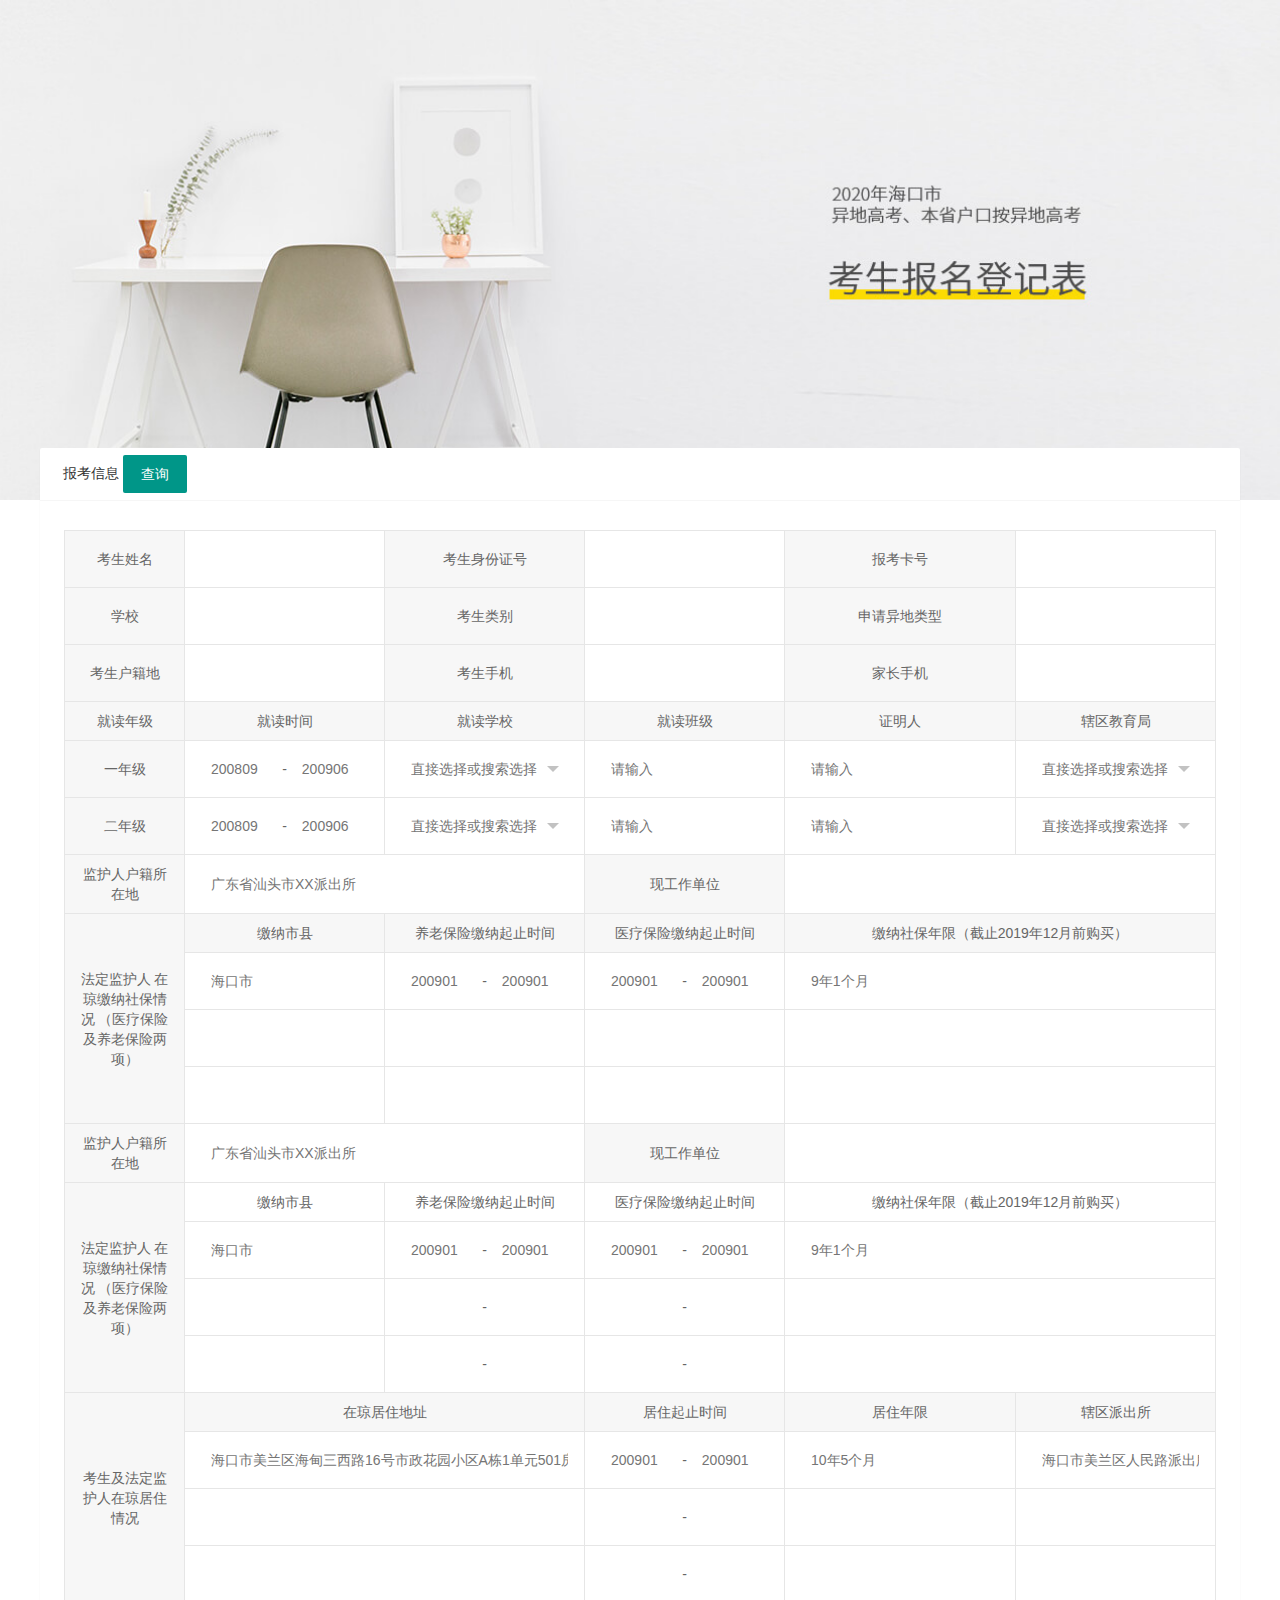
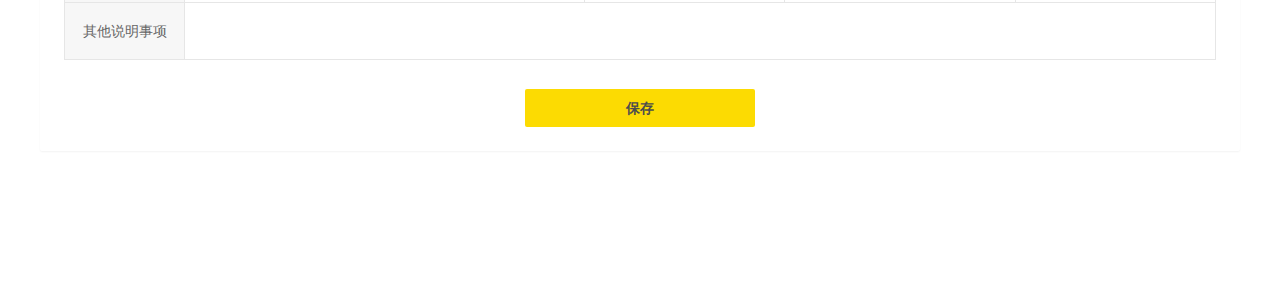
==== commit 65c68d44: "1111111111111" ====
--- a/page/index.html
+++ b/page/index.html
@@ -3,9 +3,11 @@
 <head>
     <meta charset="utf-8">
     <meta content="width=device-width, initial-scale=1, maximum-scale=1" name="viewport">
+
     <title>海口报考</title>
     <link href="../css/layui.css" rel="stylesheet">
     <link href="../css/index.css" rel="stylesheet">
+    <link rel="icon" href="../images/logo.png" type="image/x-icon"/>
     <style>
         .layui-table-body, .layui-table-box, .layui-table-cell {
             overflow: visible;
@@ -15,22 +17,25 @@
 <body>
 <header>
     <div class="header-nav">
-        <div class="img-contain">
-            <img alt="" src="../images/logo.png">
-        </div>
-        <div class="sign">
-            <div class="sign-in">
-                <a href="#">登录</a>
-            </div>
-            <div class="sign-up">
-                <a href="#">注册</a>
-            </div>
-        </div>
+<!--        <div class="img-contain">-->
+<!--            <img alt="" src="../images/logo.png">-->
+<!--        </div>-->
+        <!-- <div class="sign">
+             <div class="sign-in">
+                 <a href="#">登录</a>
+             </div>
+             <div class="sign-up">
+                 <a href="#">注册</a>
+             </div>
+         </div>-->
     </div>
 </header>
 <main>
     <div class="layui-card">
-        <div class="layui-card-header">报考信息</div>
+        <div class="layui-card-header">
+            <span>报考信息</span>
+            <button class="layui-btn">查询</button>
+        </div>
         <div class="layui-card-body">
             <form class="layui-form my" lay-filter="myform"> <!-- 提示：如果你不想用form，你可以换成div等任何一个普通元素 -->
                 <!--<div class="layui-form-item">
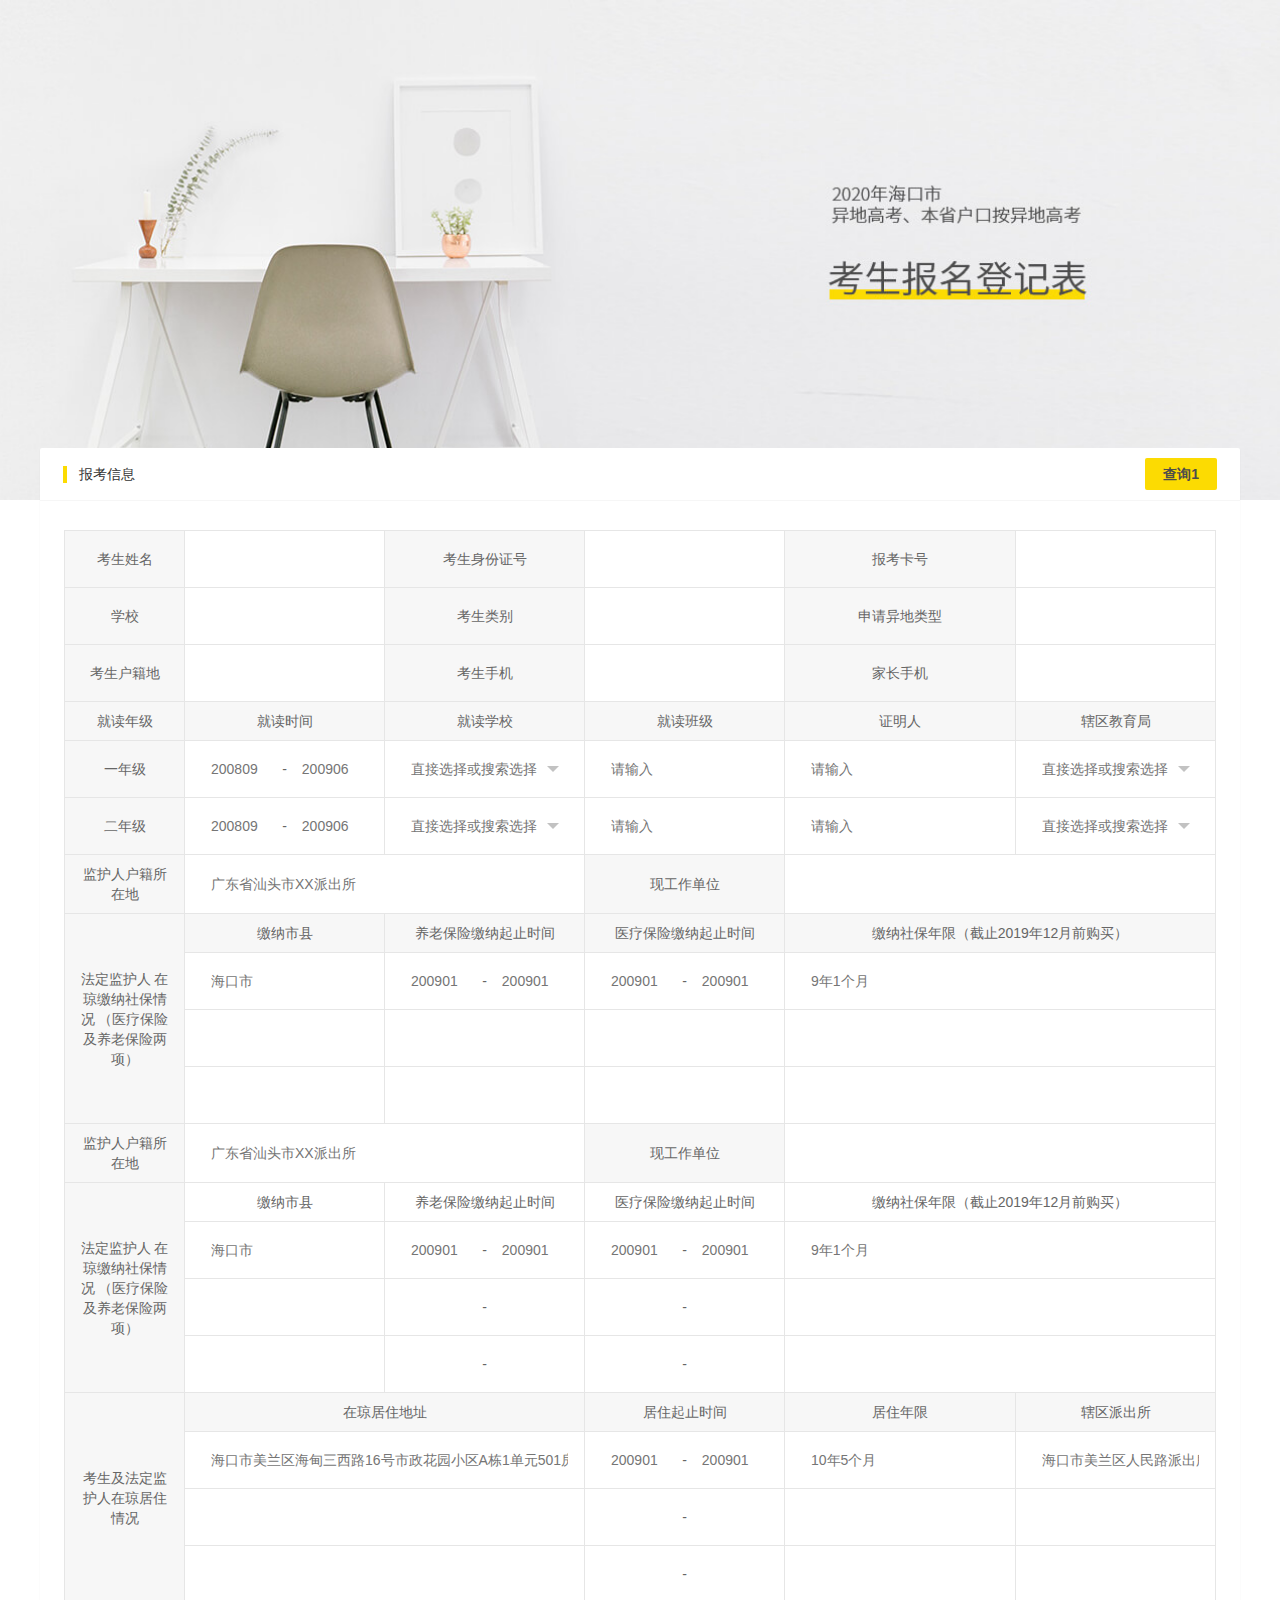
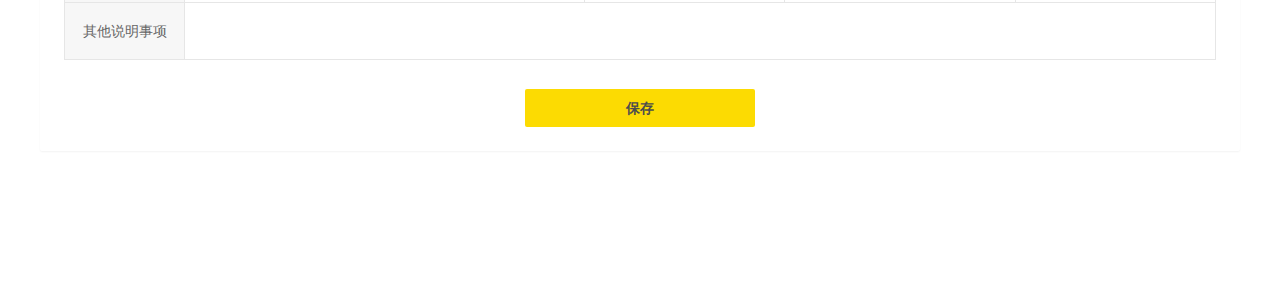
==== commit 0ede7a69: "'666'" ====
--- a/page/index.html
+++ b/page/index.html
@@ -34,7 +34,7 @@
     <div class="layui-card">
         <div class="layui-card-header">
             <span>报考信息</span>
-            <button class="layui-btn">查询</button>
+            <button class="layui-btn">查询1</button>
         </div>
         <div class="layui-card-body">
             <form class="layui-form my" lay-filter="myform"> <!-- 提示：如果你不想用form，你可以换成div等任何一个普通元素 -->
--- a/css/index.css
+++ b/css/index.css
@@ -68,10 +68,33 @@
 
 .layui-card-header {
     height: 52px;
-    line-height: 50px;
+    line-height: 52px;
     padding: 0 23px;
+    display: flex;
+    justify-content: space-between;
+    align-items: center;
 }
+.layui-card-header span{
+}
+.layui-card-header span:before{
+    content: '';
+    display: inline-block;
+    height: 17px;
+    width: 4px;
+    background: #fcdb02;
+    vertical-align: middle;
+    margin-right: 12px;
+    position: relative;
+    top: -1px;
+}
+.layui-card-header button{
+    background: #fcdb02;
+    color: #4c4c4c;
+    font-weight: bolder;
+    height: 32px;
+    line-height: 32px;
 
+}
 .layui-card-body {
     padding: 24px 0;
 }
@@ -142,7 +165,9 @@
     color: #4c4c4c;
     font-weight: bolder;
 }
-
+.layui-form.my .layui-btn:hover{
+    color: #4c4c4c;
+}
 .datecontain {
     display: flex;
     align-items: center;
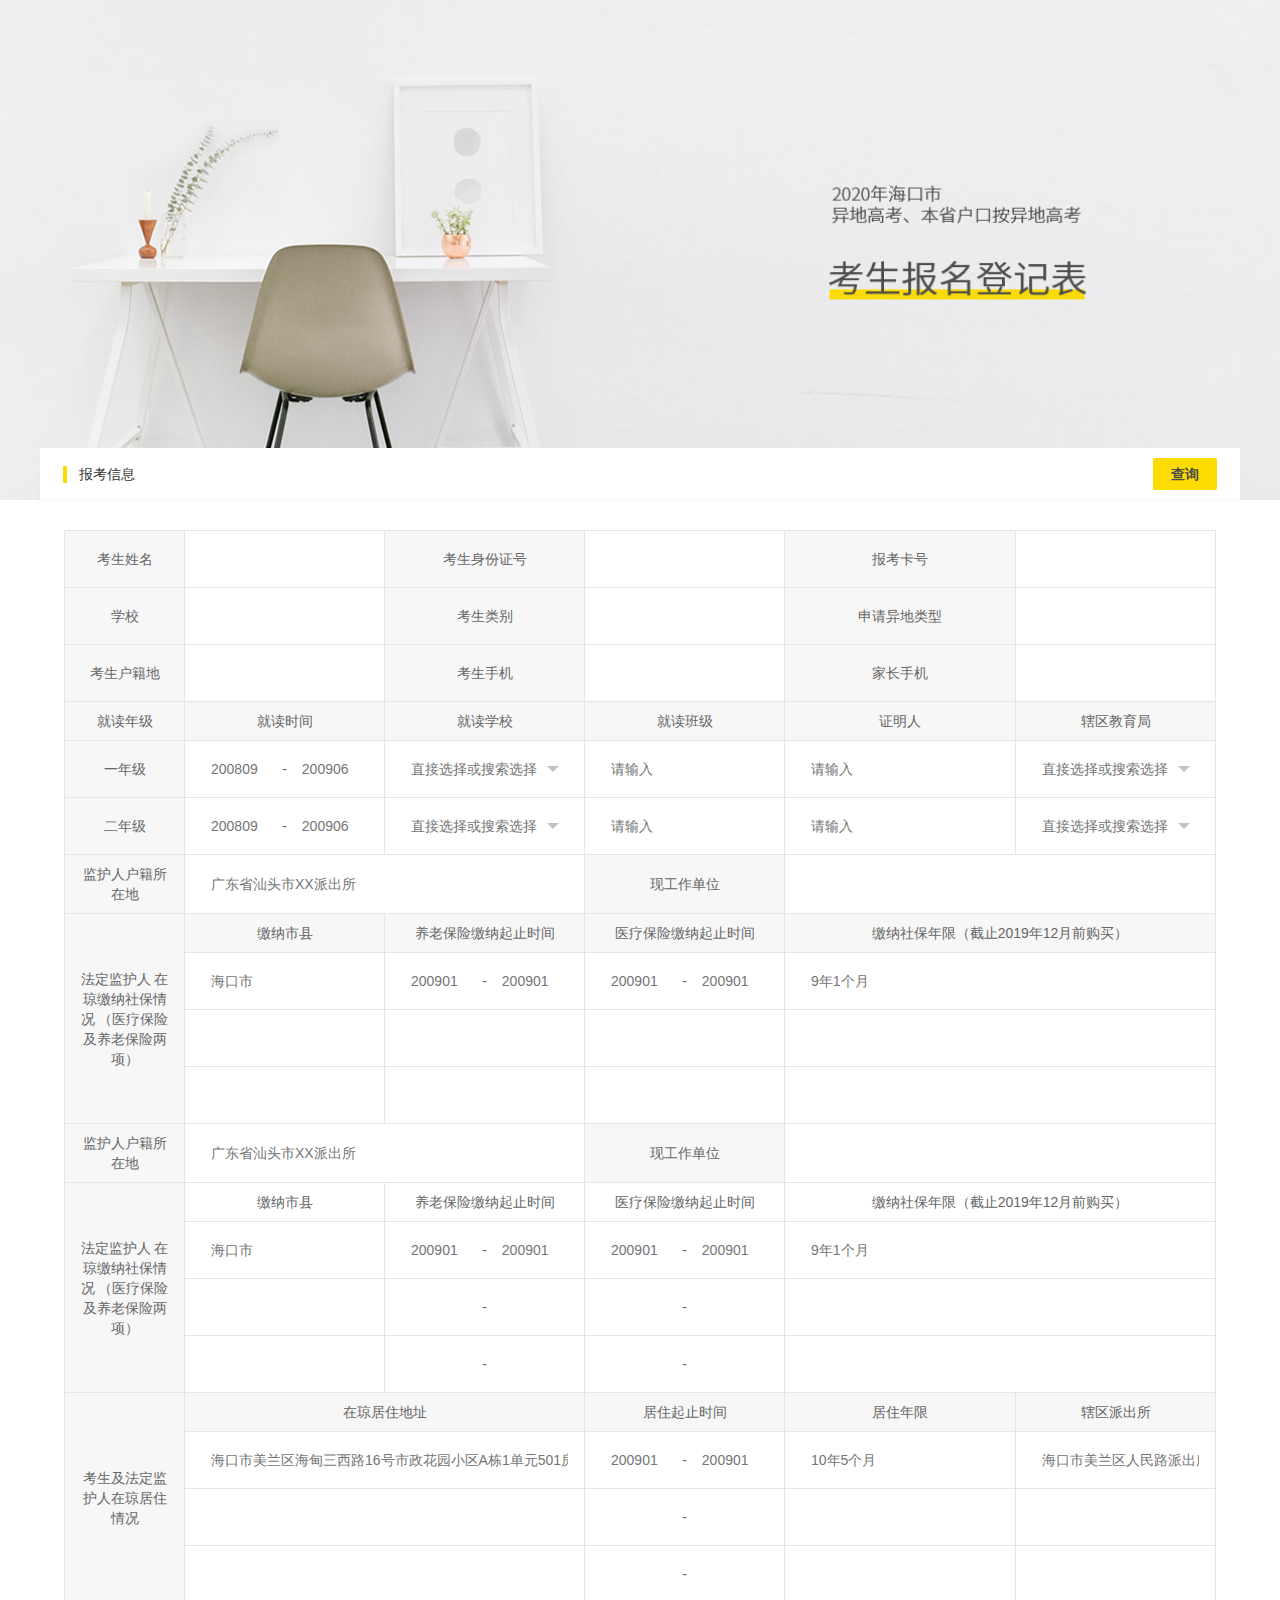
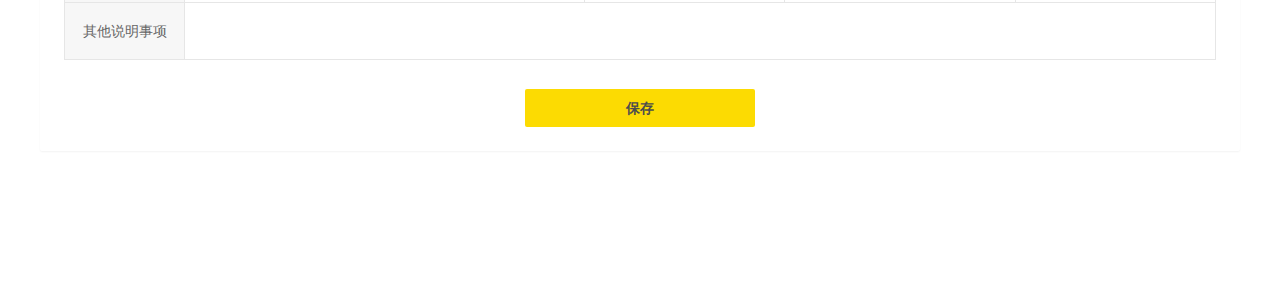
==== commit d047ab0a: "'6666'" ====
--- a/page/index.html
+++ b/page/index.html
@@ -34,7 +34,7 @@
     <div class="layui-card">
         <div class="layui-card-header">
             <span>报考信息</span>
-            <button class="layui-btn">查询1</button>
+            <button class="layui-btn">查询</button>
         </div>
         <div class="layui-card-body">
             <form class="layui-form my" lay-filter="myform"> <!-- 提示：如果你不想用form，你可以换成div等任何一个普通元素 -->
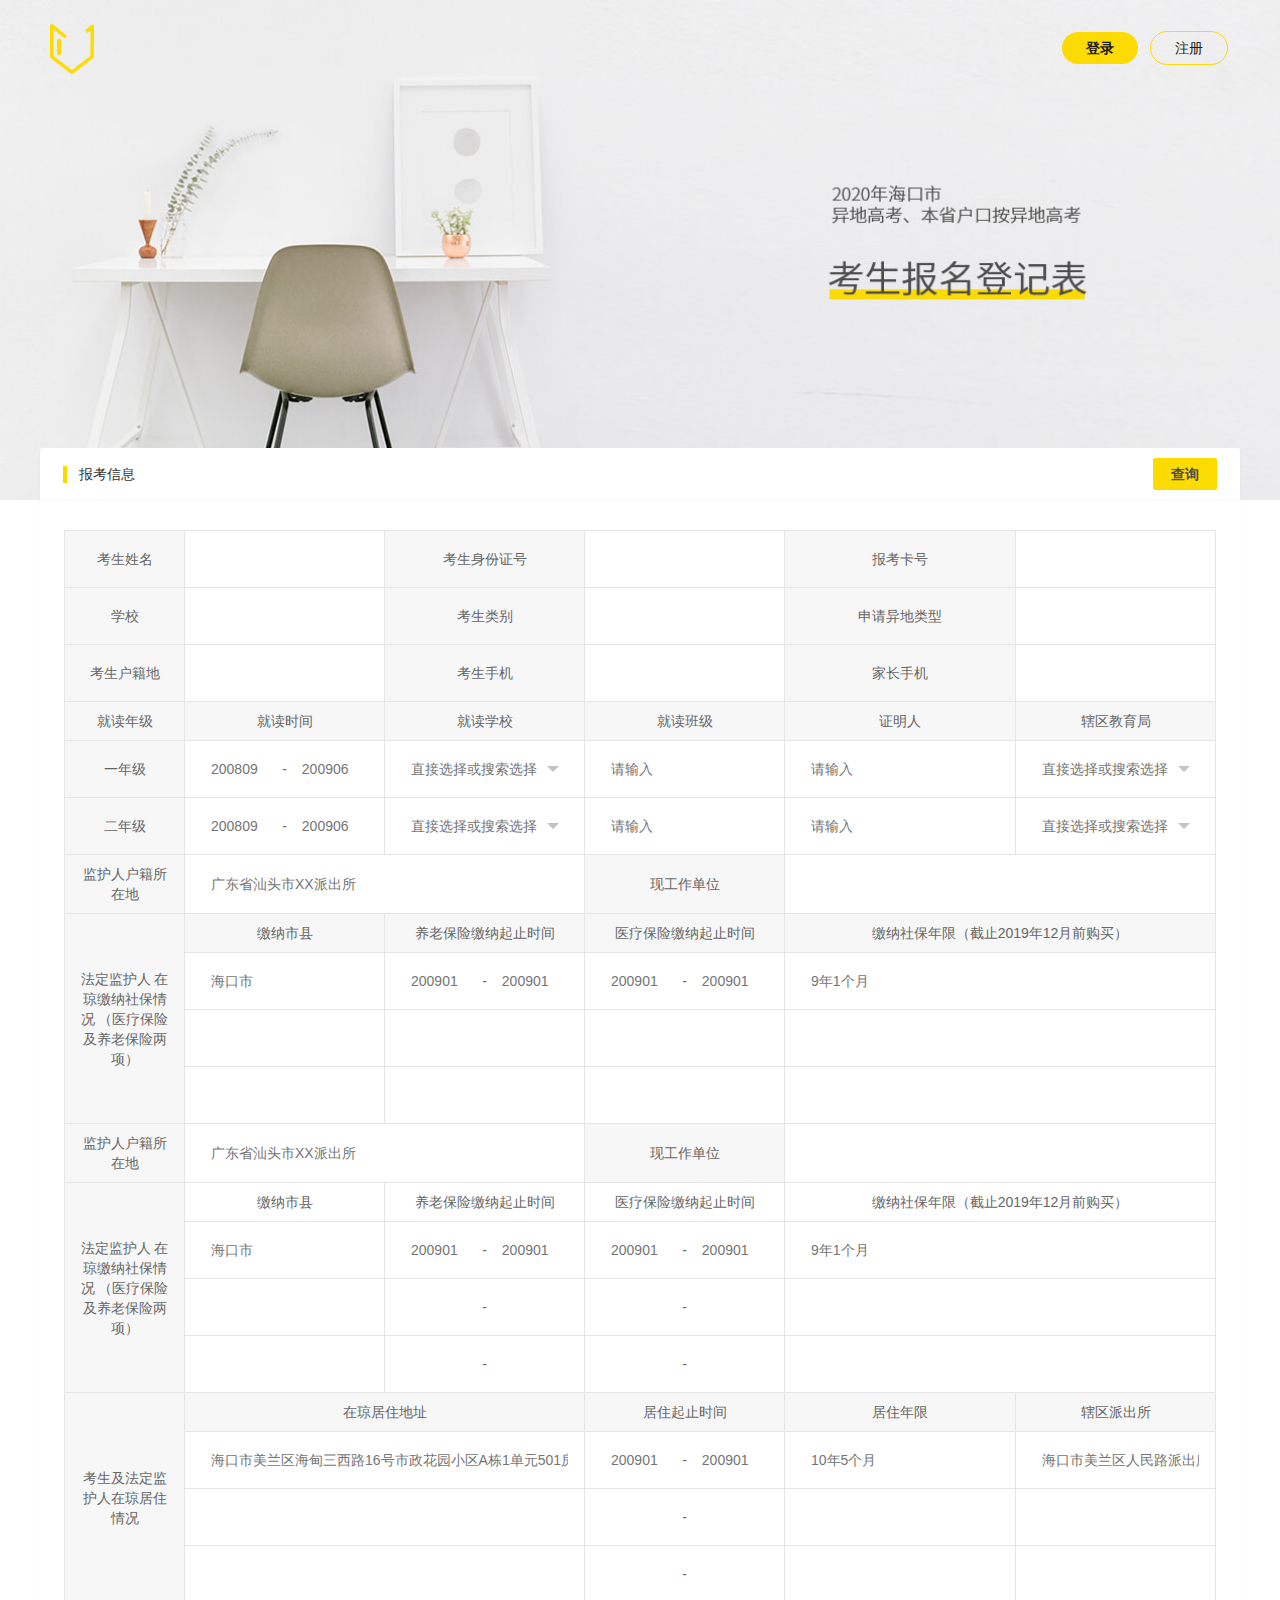
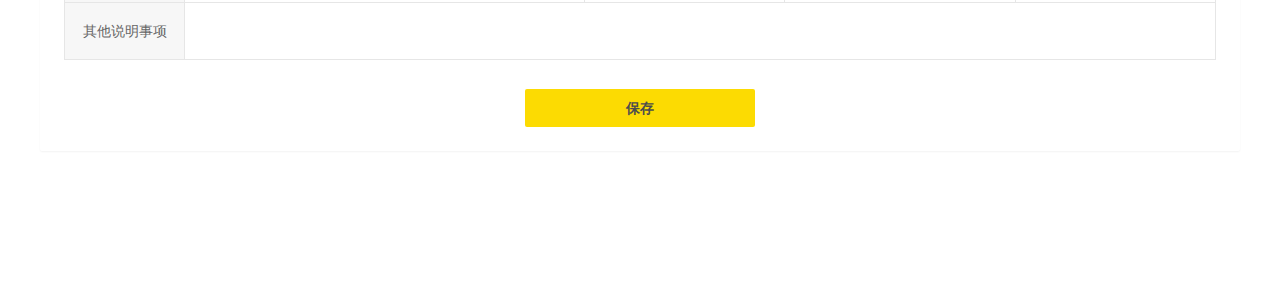
==== commit 342ba43e: "海南项目" ====
--- a/page/index.html
+++ b/page/index.html
@@ -17,17 +17,17 @@
 <body>
 <header>
     <div class="header-nav">
-<!--        <div class="img-contain">-->
-<!--            <img alt="" src="../images/logo.png">-->
-<!--        </div>-->
-        <!-- <div class="sign">
+        <div class="img-contain">
+            <img alt="" src="../images/logo.png">
+        </div>
+         <div class="sign">
              <div class="sign-in">
                  <a href="#">登录</a>
              </div>
              <div class="sign-up">
                  <a href="#">注册</a>
              </div>
-         </div>-->
+         </div>
     </div>
 </header>
 <main>
